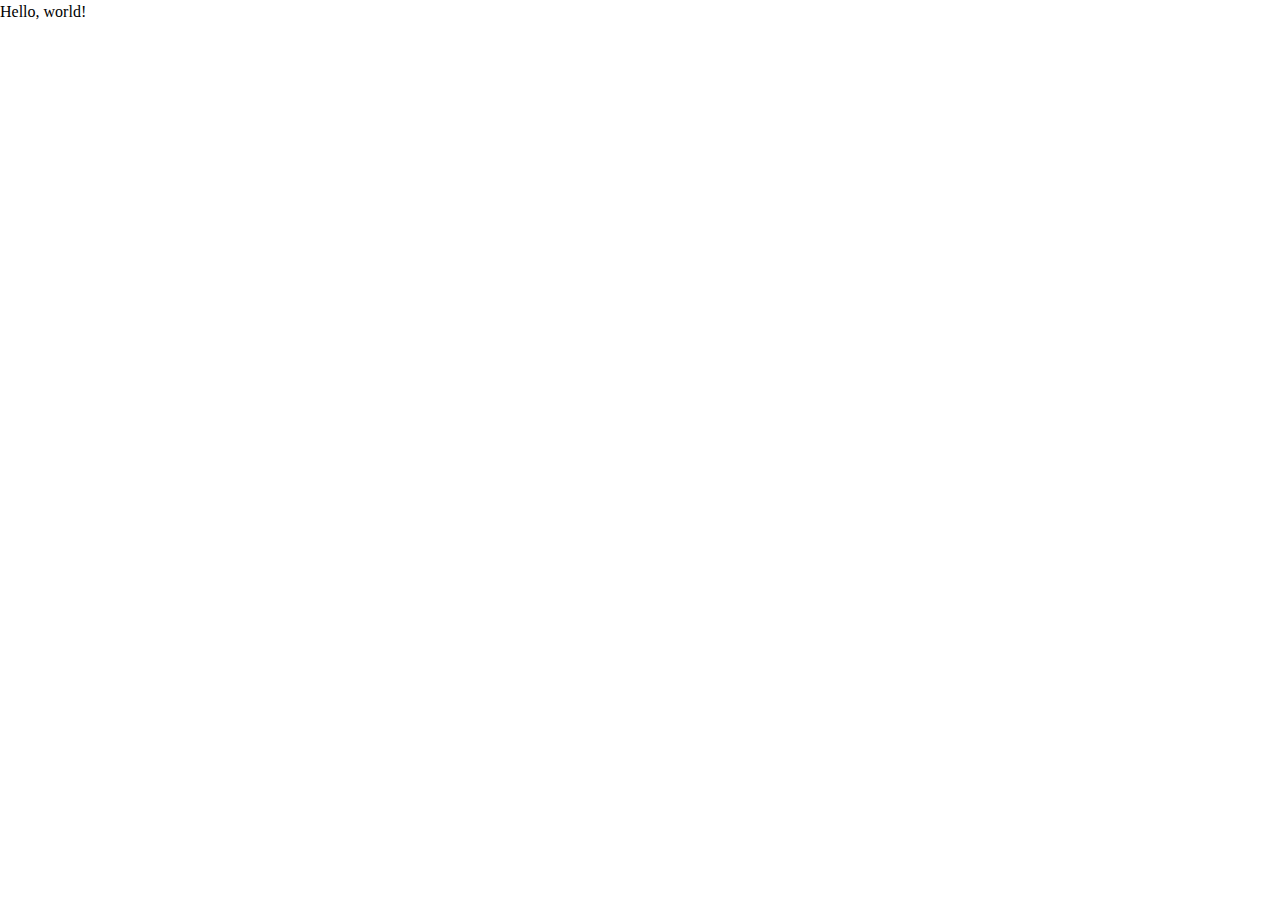
==== index.html @ 4d0a846f "deploy: 036e58370b62f7bfd0eead3faf3145918afe1eee" ====
<!DOCTYPE html>
<html lang="en">
  <head>
    <meta charset="UTF-8" />
    <meta http-equiv="X-UA-Compatible" content="IE=edge" />
    <meta name="viewport" content="width=device-width, initial-scale=1.0" />
    <link rel="stylesheet" href="./css/reset.css" />
    <link rel="stylesheet" href="./css/main.css" />
    <script src="./js/main.js" defer></script>
    <title>Document</title>
  </head>
  <body>
    Hello, world!
  </body>
</html>
---- css/main.css ----
/* Decent Defaults */

img,
video {
  width: 100%;
  height: auto;
}
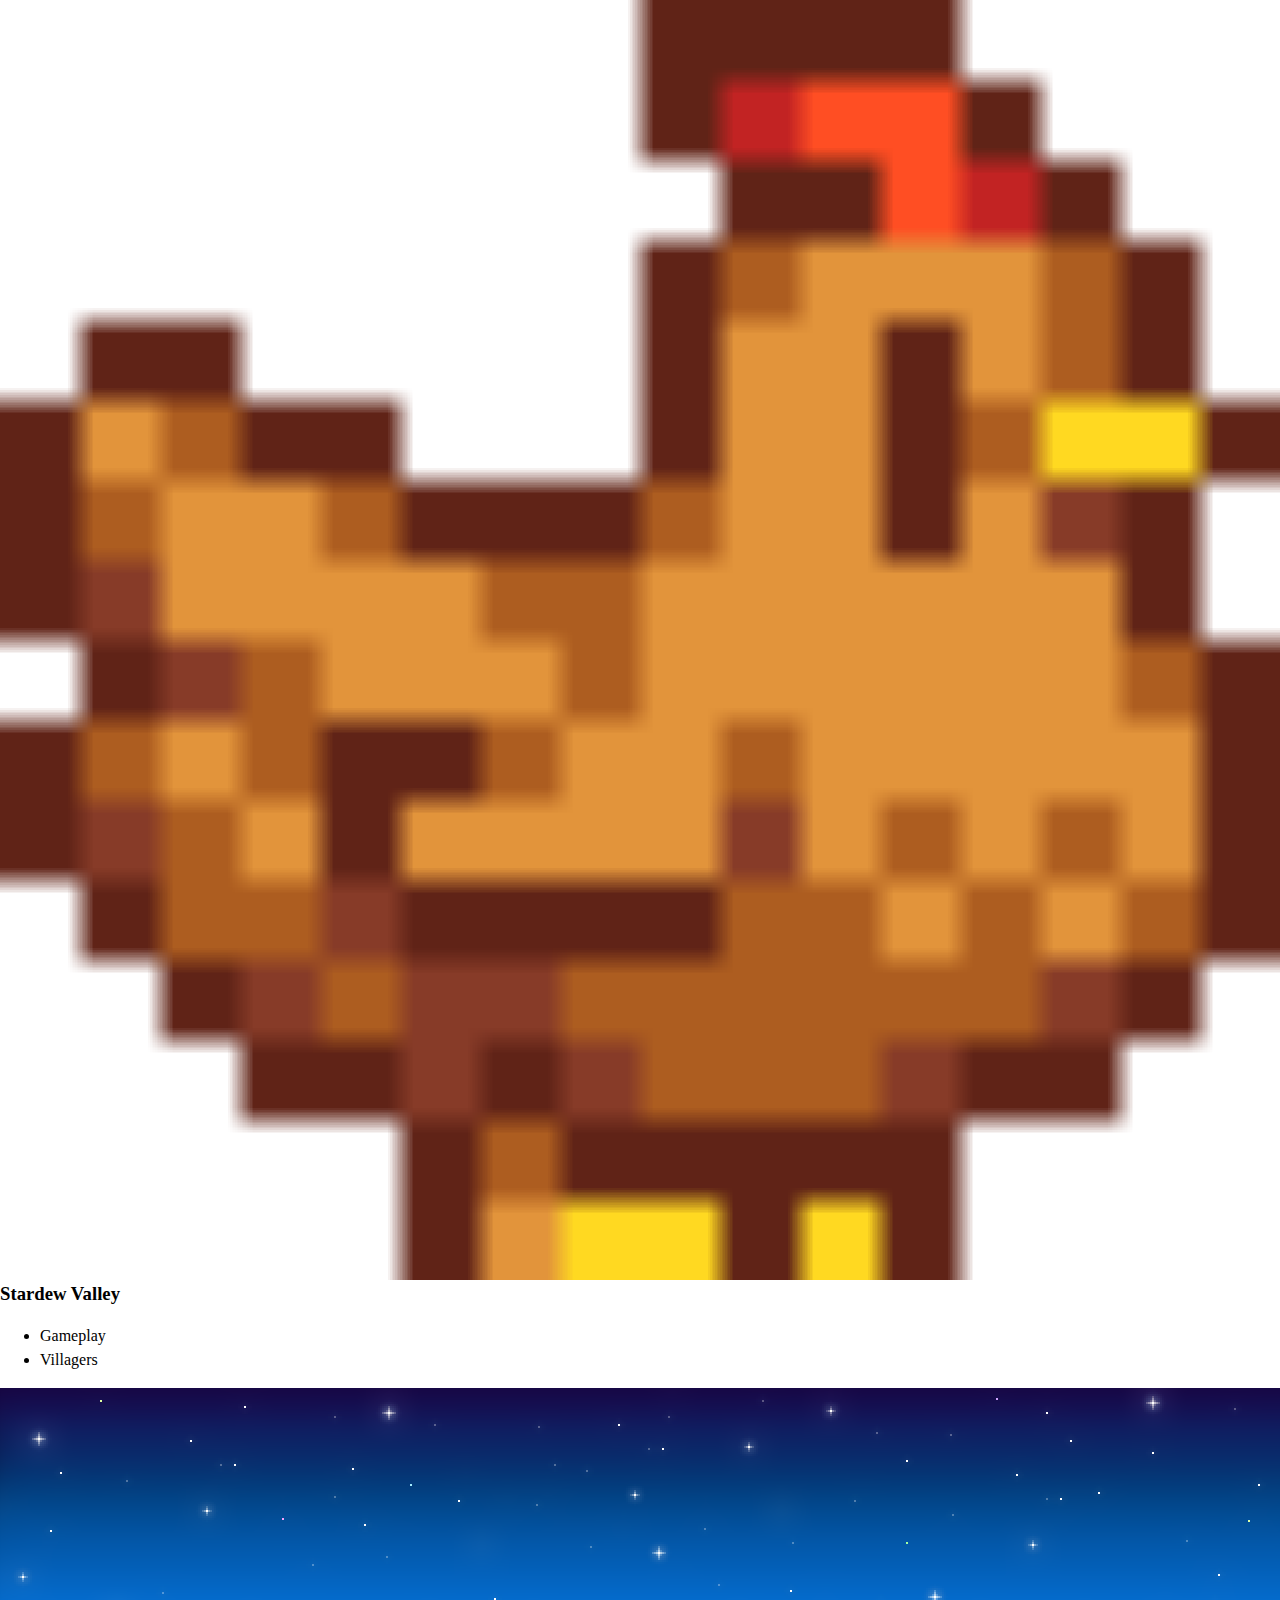
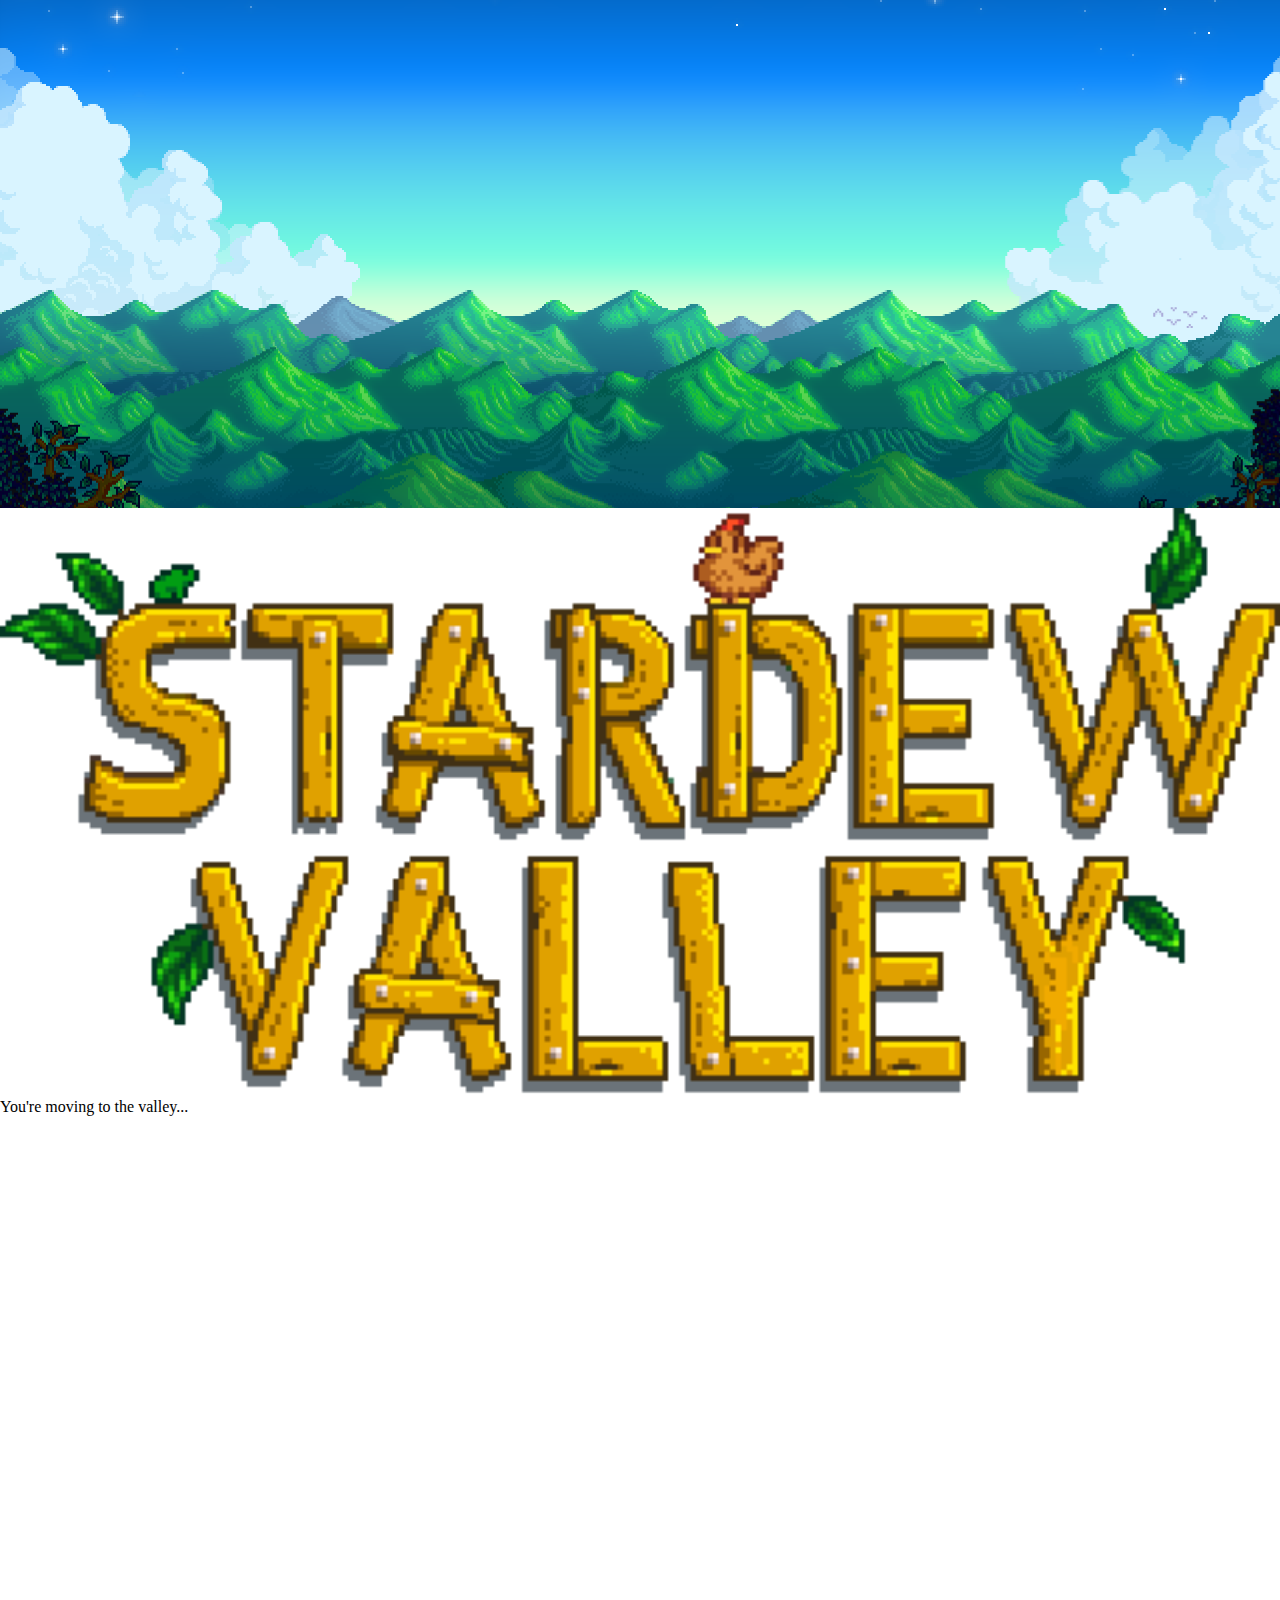
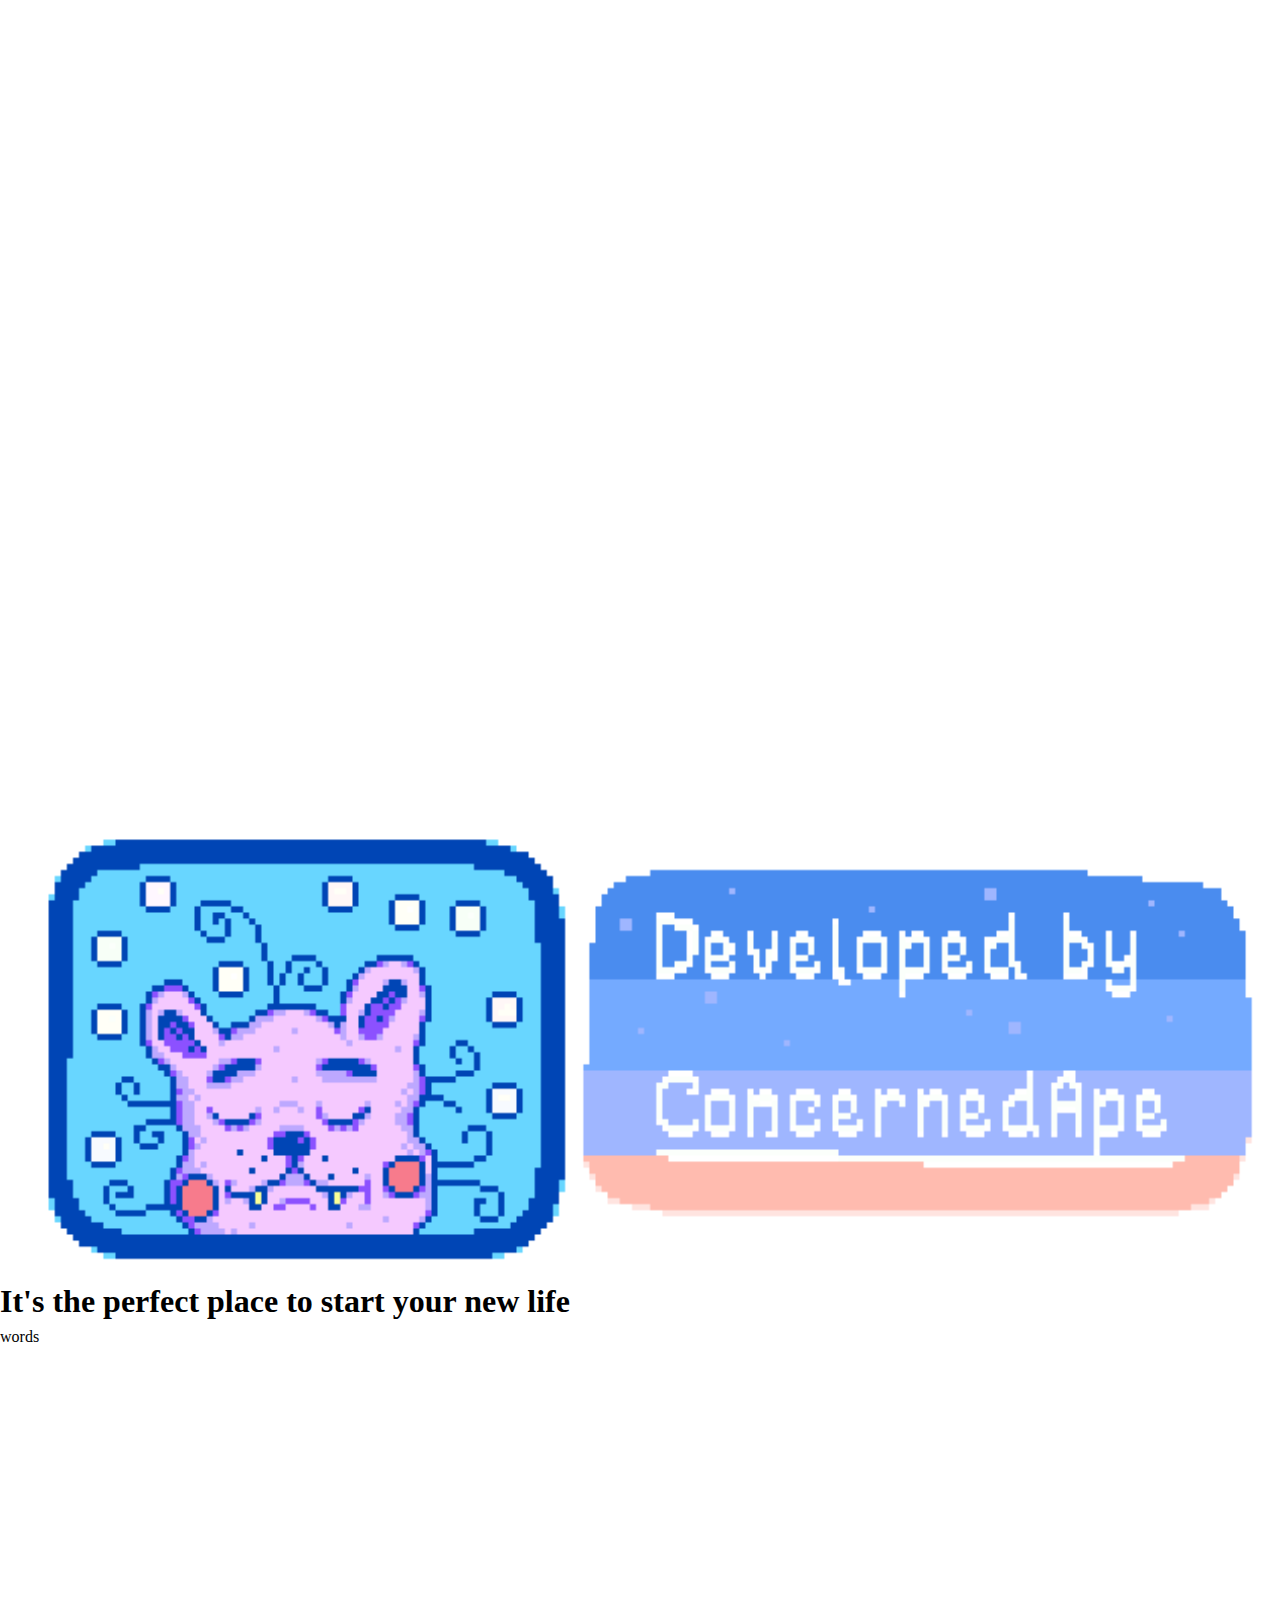
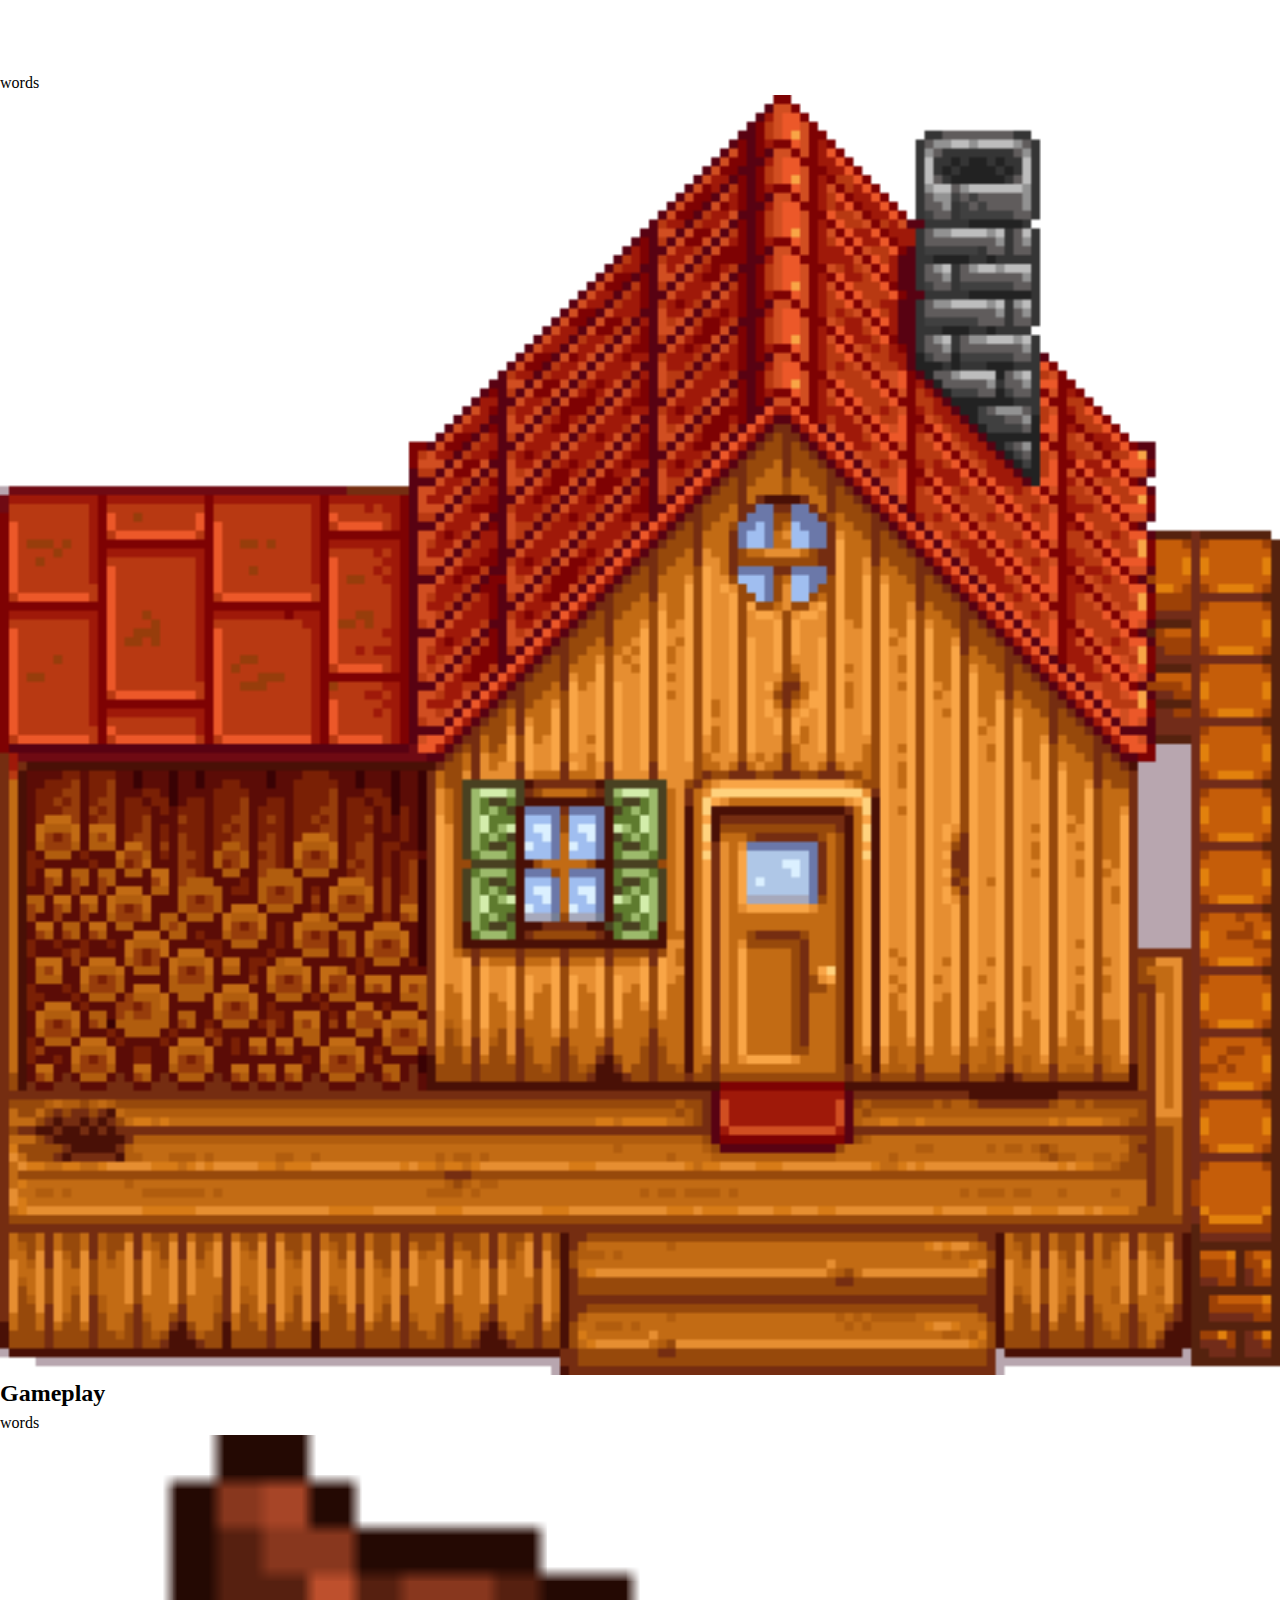
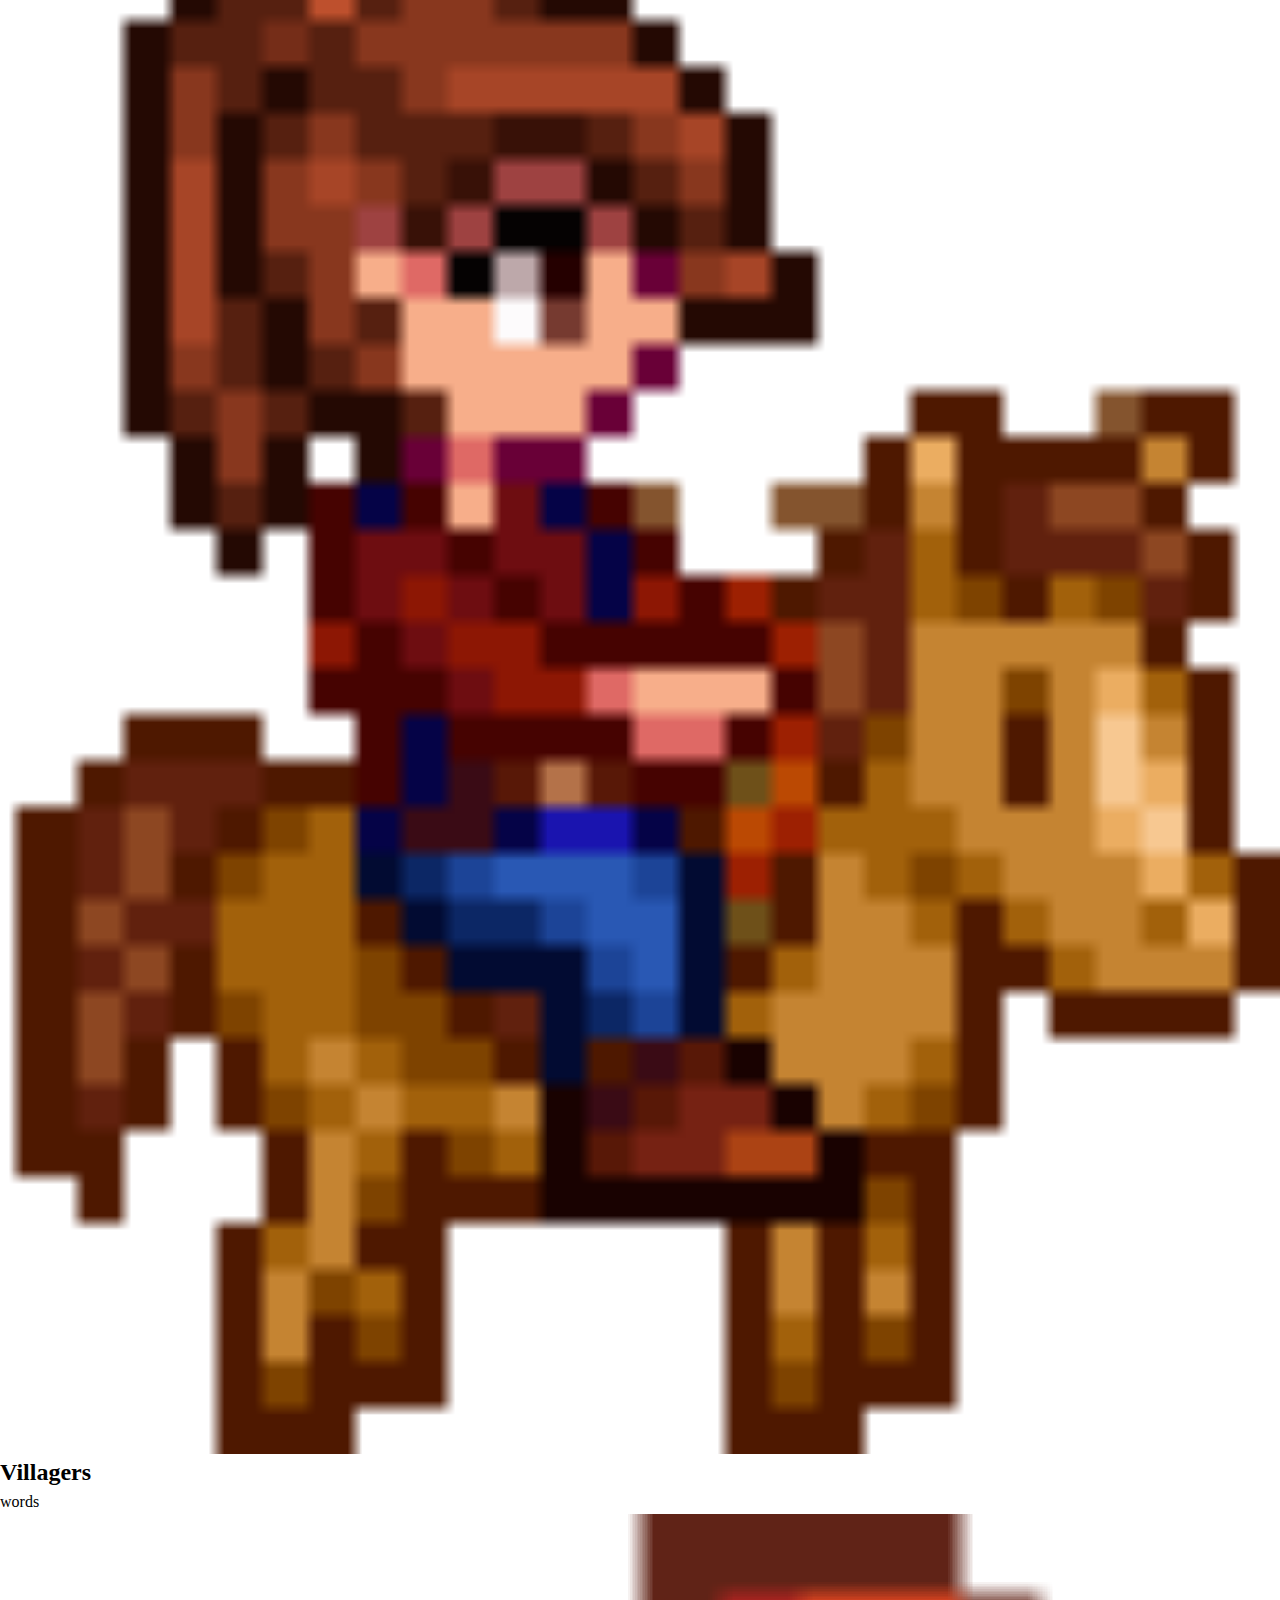
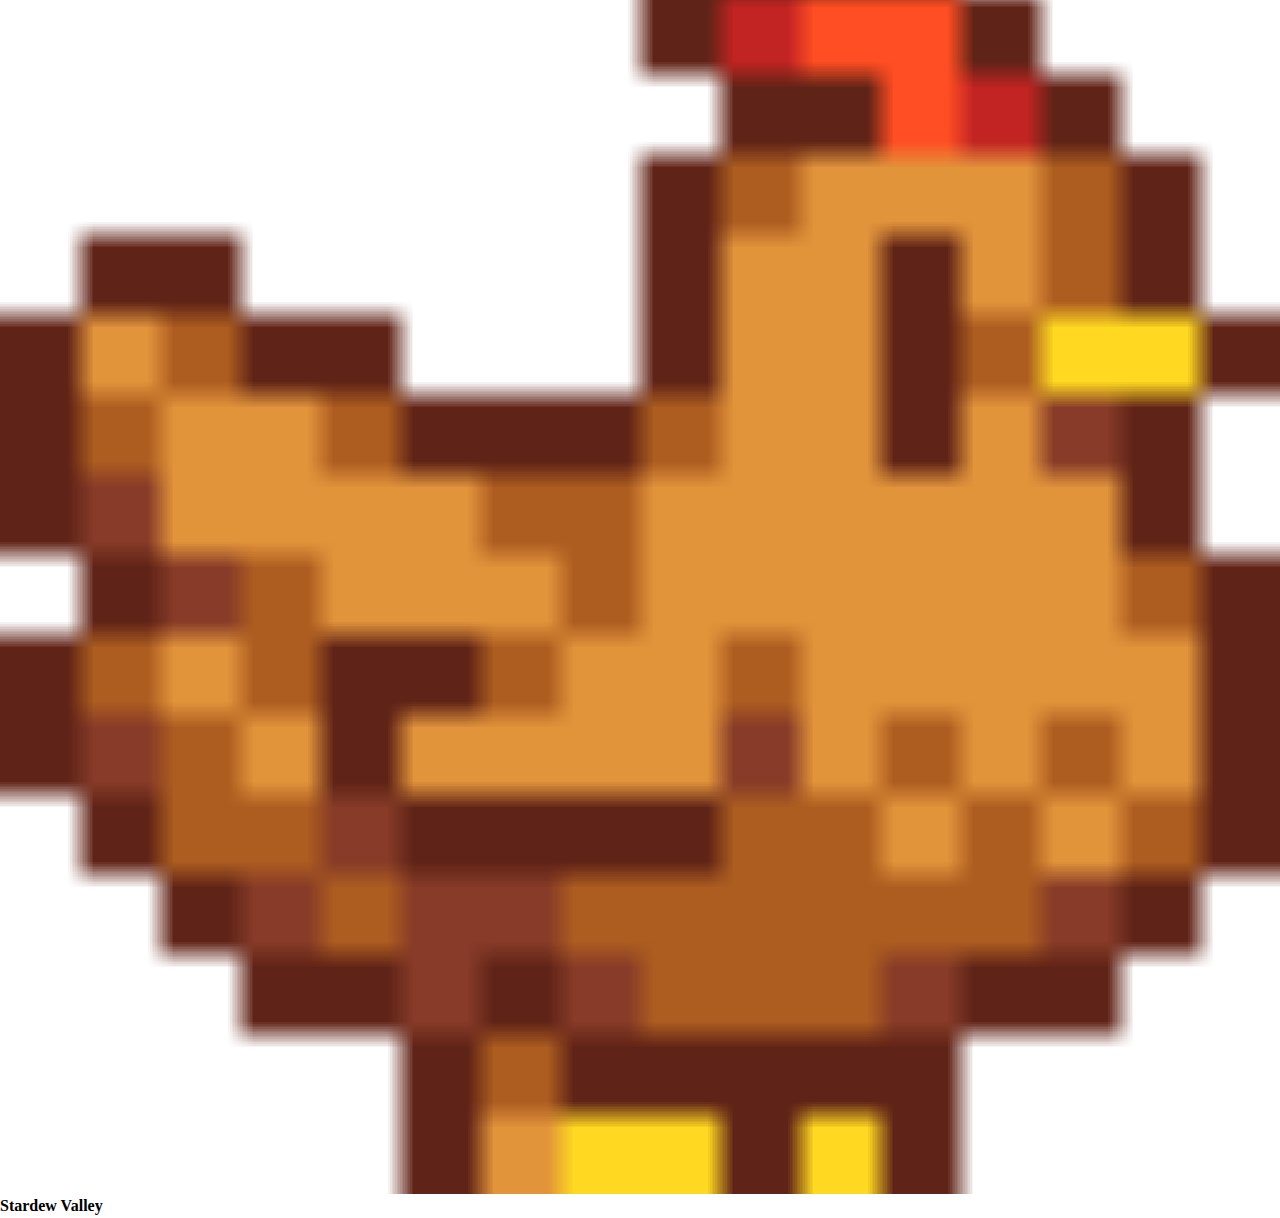
==== commit 8b7d7a16: "deploy: 1ab547defc4dd1c54f427485b23d828e835429f9" ====
--- a/index.html
+++ b/index.html
@@ -7,9 +7,68 @@
     <link rel="stylesheet" href="./css/reset.css" />
     <link rel="stylesheet" href="./css/main.css" />
     <script src="./js/main.js" defer></script>
-    <title>Document</title>
+    <title>Stardew Valley</title>
   </head>
   <body>
-    Hello, world!
+    <header>
+      <div class="logo-header">
+        <img src="../img/chicken.png" alt="Chicken icon" />
+        <h3>Stardew Valley</h3>
+      </div>
+      <ul>
+        <li>Gameplay</li>
+        <li>Villagers</li>
+      </ul>
+    </header>
+
+    <main class="main-bg-img">
+      <img src="../img/background.png" alt="Blue sky with green valley" />
+      <img src="../img/logo.png" alt="The Stardew Valley logo" />
+      <div class="arrow-words">
+        <p>You're moving to the valley...</p>
+        <img src="../img/double-arrow-down.svg" alt="Down arrow" />
+      </div>
+      <img
+        src="../img/concerned-ape.gif"
+        alt="The logo of ConcernedApe, Stardew Valley's Developer"
+      />
+    </main>
+
+    <article class="article-one">
+      <h1>It's the perfect place to start your new life</h1>
+      <p>words</p>
+      <iframe
+        width="560"
+        height="315"
+        src="https://www.youtube.com/embed/ot7uXNQskhs"
+        title="YouTube video player"
+        frameborder="0"
+        allow="accelerometer; autoplay; clipboard-write; encrypted-media; gyroscope; picture-in-picture"
+        allowfullscreen
+      ></iframe>
+      <p>words</p>
+    </article>
+    <article class="article-two">
+      <div class="card-one">
+        <img src="../img/house.png" alt="A house" />
+        <div class="gameplay">
+          <h2>Gameplay</h2>
+          <p>words</p>
+        </div>
+      </div>
+      <div class="card-two">
+        <img src="../img/player.png" alt="A person on a horse" />
+        <div class="villagers">
+          <h2>Villagers</h2>
+          <p>words</p>
+        </div>
+      </div>
+    </article>
+    <footer>
+      <div class="logo-footer">
+        <img src="../img/chicken.png" alt="Chicken icon" />
+        <h4>Stardew Valley</h4>
+      </div>
+    </footer>
   </body>
 </html>
--- a/css/main.css
+++ b/css/main.css
@@ -5,3 +5,12 @@
   width: 100%;
   height: auto;
 }
+
+/* Homepage */
+
+.header {
+  background-color: #003d0c;
+  height: 80px;
+  box-shadow: 0 0 0.25rem 0 rgba(0, 0, 0, 0.16);
+  width: 100vw;
+}
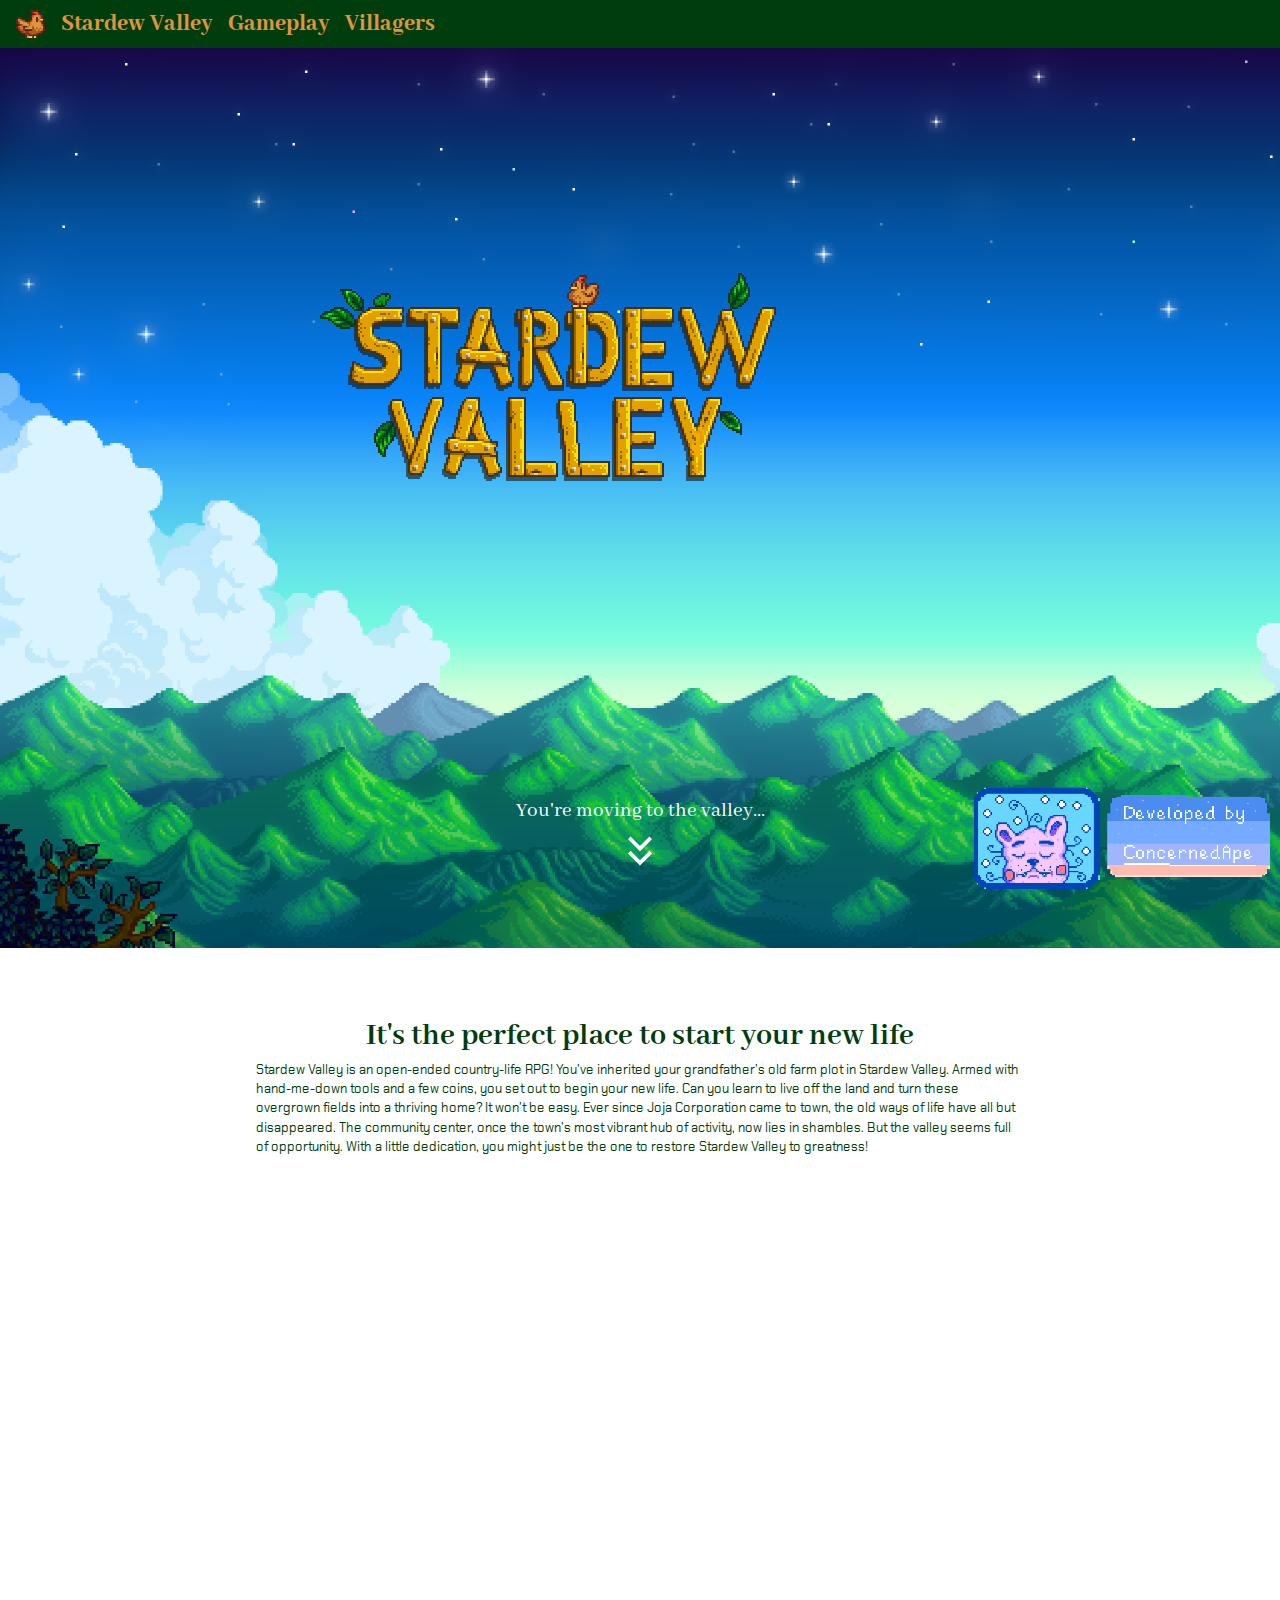
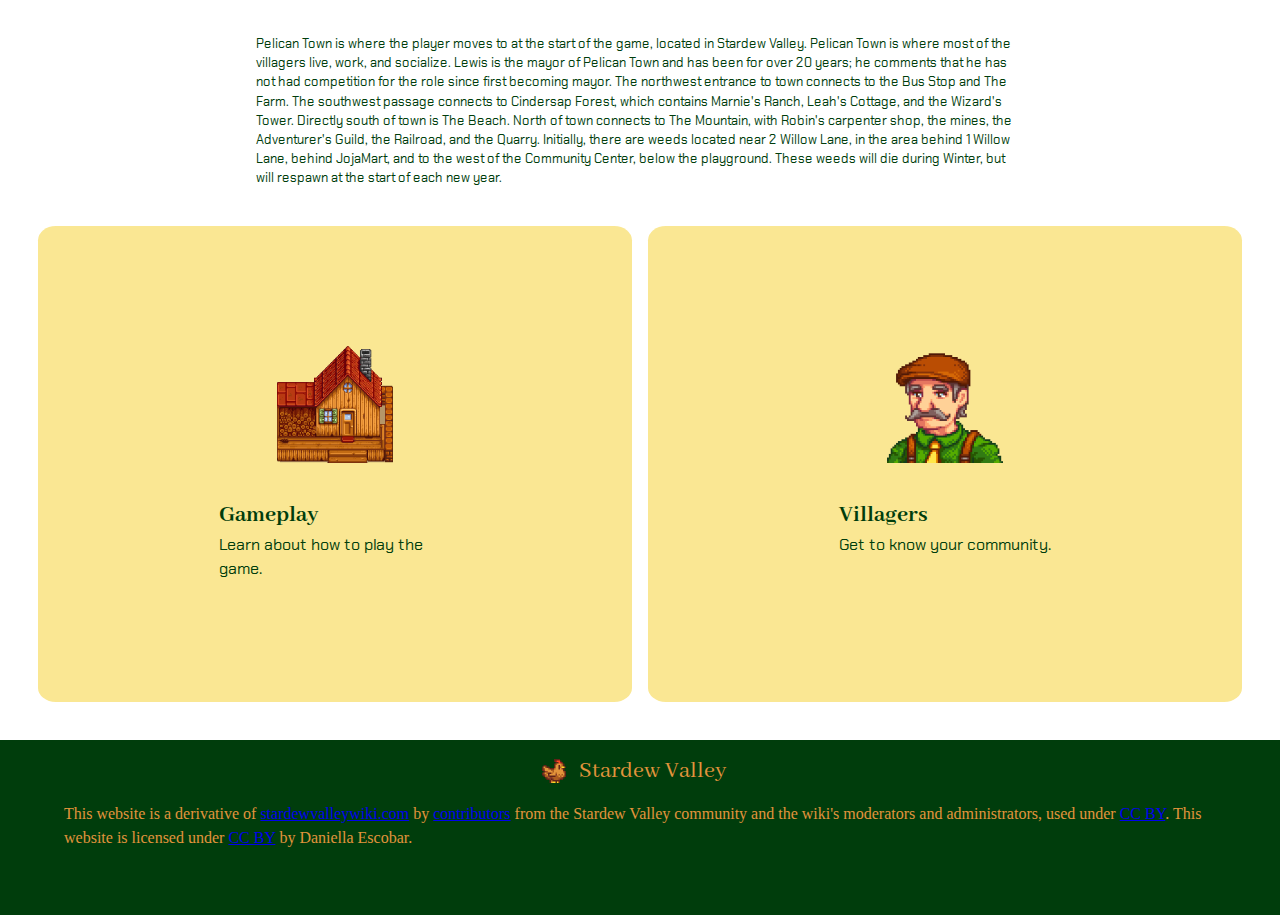
==== commit e2718482: "deploy: f85b0afaab281b82894fbb3a4d54d58fc3c92d0f" ====
--- a/index.html
+++ b/index.html
@@ -8,67 +8,117 @@
     <link rel="stylesheet" href="./css/main.css" />
     <script src="./js/main.js" defer></script>
     <title>Stardew Valley</title>
+    <link rel="preconnect" href="https://fonts.googleapis.com" />
+    <link rel="preconnect" href="https://fonts.gstatic.com" crossorigin />
+    <link
+      href="https://fonts.googleapis.com/css2?family=Abhaya+Libre:wght@400;800&family=Chakra+Petch:ital,wght@0,300;1,300&display=swap"
+      rel="stylesheet"
+    />
   </head>
   <body>
     <header>
-      <div class="logo-header">
-        <img src="../img/chicken.png" alt="Chicken icon" />
-        <h3>Stardew Valley</h3>
-      </div>
-      <ul>
-        <li>Gameplay</li>
-        <li>Villagers</li>
-      </ul>
+      <nav>
+          <ul class="nav">
+              <img src="./img/chicken.png">
+              <li><a href="index.html" class="logo-header">Stardew Valley</a></li>
+              <li><a href="gameplay.html">Gameplay</a></li>
+              <li><a href="villagers.html">Villagers</a></li>
+          </ul>
+        </nav>
     </header>
 
     <main class="main-bg-img">
-      <img src="../img/background.png" alt="Blue sky with green valley" />
-      <img src="../img/logo.png" alt="The Stardew Valley logo" />
+      <img
+        class="main-logo"
+        src="./img/logo.png"
+        class="logo-main"
+        alt="The Stardew Valley logo"
+      />
       <div class="arrow-words">
         <p>You're moving to the valley...</p>
-        <img src="../img/double-arrow-down.svg" alt="Down arrow" />
+        <img
+          class="arrows"
+          src="./img/double-arrow-down.svg"
+          alt="Down arrow"
+        />
       </div>
-      <img
-        src="../img/concerned-ape.gif"
-        alt="The logo of ConcernedApe, Stardew Valley's Developer"
-      />
+      <div class="concerned-ape">
+        <img
+          src="./img/concerned-ape.gif"
+          alt="The logo of ConcernedApe, Stardew Valley's Developer"
+        />
+      </div>
     </main>
 
     <article class="article-one">
       <h1>It's the perfect place to start your new life</h1>
-      <p>words</p>
+      <p class="p-one">
+        Stardew Valley is an open-ended country-life RPG! You’ve inherited your
+        grandfather’s old farm plot in Stardew Valley. Armed with hand-me-down
+        tools and a few coins, you set out to begin your new life. Can you learn
+        to live off the land and turn these overgrown fields into a thriving
+        home? It won’t be easy. Ever since Joja Corporation came to town, the
+        old ways of life have all but disappeared. The community center, once
+        the town’s most vibrant hub of activity, now lies in shambles. But the
+        valley seems full of opportunity. With a little dedication, you might
+        just be the one to restore Stardew Valley to greatness!
+      </p>
       <iframe
-        width="560"
-        height="315"
+        class="trailer"
         src="https://www.youtube.com/embed/ot7uXNQskhs"
         title="YouTube video player"
         frameborder="0"
         allow="accelerometer; autoplay; clipboard-write; encrypted-media; gyroscope; picture-in-picture"
         allowfullscreen
       ></iframe>
-      <p>words</p>
+      <p class="p-two">
+        Pelican Town is where the player moves to at the start of the game,
+        located in Stardew Valley. Pelican Town is where most of the villagers
+        live, work, and socialize. Lewis is the mayor of Pelican Town and has
+        been for over 20 years; he comments that he has not had competition for
+        the role since first becoming mayor. The northwest entrance to town
+        connects to the Bus Stop and The Farm. The southwest passage connects to
+        Cindersap Forest, which contains Marnie's Ranch, Leah's Cottage, and the
+        Wizard's Tower. Directly south of town is The Beach. North of town
+        connects to The Mountain, with Robin's carpenter shop, the mines, the
+        Adventurer's Guild, the Railroad, and the Quarry. Initially, there are
+        weeds located near 2 Willow Lane, in the area behind 1 Willow Lane,
+        behind JojaMart, and to the west of the Community Center, below the
+        playground. These weeds will die during Winter, but will respawn at the
+        start of each new year.
+      </p>
     </article>
     <article class="article-two">
       <div class="card-one">
-        <img src="../img/house.png" alt="A house" />
+        <img class="house" src="./img/house.png" alt="A house" />
         <div class="gameplay">
-          <h2>Gameplay</h2>
-          <p>words</p>
+          <a href="gameplay.html">
+            <h2>Gameplay</h2>
+            <p>Learn about how to play the game.</p>
+          </a>
         </div>
       </div>
       <div class="card-two">
-        <img src="../img/player.png" alt="A person on a horse" />
+        <img class="lewis" src="./img/lewis.png" alt="A person on a horse" />
         <div class="villagers">
-          <h2>Villagers</h2>
-          <p>words</p>
+          <a href="villagers.html">
+            <h2>Villagers</h2>
+            <p>Get to know your community.</p>
+          </a>
         </div>
       </div>
     </article>
     <footer>
       <div class="logo-footer">
-        <img src="../img/chicken.png" alt="Chicken icon" />
+        <img src="./img/chicken.png" alt="Chicken icon" />
         <h4>Stardew Valley</h4>
       </div>
+      <p>
+        This website is a derivative of <a href="https://stardewvalleywiki.com/Stardew_Valley_Wiki">stardewvalleywiki.com</a> by <a href=https://stardewvalleywiki.com/Special:ActiveUsers>contributors</a>
+        from the Stardew Valley community and the wiki's moderators and
+        administrators, used under <a href="https://creativecommons.org/licenses/by/2.0/"">CC BY</a>. This website is licensed under <a href="https://creativecommons.org/licenses/by/2.0/">CC BY</a>
+        by Daniella Escobar.
+      </p>
     </footer>
   </body>
 </html>
--- a/css/main.css
+++ b/css/main.css
@@ -1,3 +1,5 @@
+font-family: "Abhaya Libre", serif;
+font-family: "Chakra Petch", sans-serif;
 /* Decent Defaults */
 
 img,
@@ -8,9 +10,727 @@
 
 /* Homepage */
 
-.header {
+header {
   background-color: #003d0c;
-  height: 80px;
   box-shadow: 0 0 0.25rem 0 rgba(0, 0, 0, 0.16);
-  width: 100vw;
-}
+  display: flex;
+  align-items: center;
+  height: 48px;
+}
+
+.main-bg-img {
+  background-image: url(../img/background.png);
+  background-size: cover;
+  background-repeat: no-repeat;
+  min-height: 100vh;
+  display: grid;
+  grid-template-columns: 1fr 2fr 1fr;
+  grid-template-rows: 1fr 2fr 1fr;
+  grid-template-areas:
+    ". . ."
+    ". main-logo ."
+    ". arrow-words concerned-ape";
+}
+
+.nav {
+  list-style: none;
+  display: flex;
+  align-items: flex-end;
+  justify-content: flex-end;
+  align-items: center;
+}
+
+.nav a {
+  text-decoration: none;
+  color: hsl(32, 74%, 56%);
+  font-family: "Abhaya Libre", serif;
+  font-weight: 800;
+  font-size: 1.5rem;
+}
+
+.nav li {
+  margin-left: 1rem;
+}
+
+header img {
+  max-height: 1.8rem;
+  margin-left: 1rem;
+  display: flex;
+  align-items: center;
+  justify-content: center;
+}
+
+.nav a:hover {
+  color: #e8bc8a;
+}
+
+.logo-header {
+  align-self: flex-start;
+}
+.main-logo {
+  grid-area: main-logo;
+}
+
+.concerned-ape {
+  grid-area: concerned-ape;
+  display: flex;
+  justify-content: flex-end;
+  align-items: center;
+}
+
+.arrow-words {
+  grid-area: arrow-words;
+  display: flex;
+  justify-content: center;
+  align-items: center;
+  color: white;
+  flex-direction: column;
+  font-family: "Abhaya Libre", serif;
+  font-size: 1.3rem;
+}
+
+.article-one {
+  display: flex;
+  flex-direction: column;
+  align-items: center;
+  margin: 5%;
+}
+
+.article-one h1 {
+  display: flex;
+  align-items: center;
+  color: #003d0c;
+  font-size: 2rem;
+  text-align: center;
+  font-family: "Abhaya Libre", serif;
+}
+
+.article-one p {
+  font-family: "Chakra Petch", sans-serif;
+  color: #003d0c;
+  font-size: 0.8rem;
+}
+
+.p-one {
+  margin-bottom: 5%;
+}
+
+.p-two {
+  margin-top: 5%;
+}
+iframe.trailer {
+  width: 100%;
+  aspect-ratio: 16 / 9;
+}
+
+.article-one .one {
+  padding-bottom: 5%;
+}
+
+.article-one .two {
+  padding-top: 5%;
+}
+
+.article-two {
+  display: flex;
+  flex-direction: column;
+  align-items: center;
+  margin: 5%;
+  gap: 1rem;
+}
+
+.card-one {
+  display: flex;
+  flex-direction: column;
+  background-color: #fae793;
+  align-items: center;
+  padding: 20% 15% 20% 15%;
+  border-radius: 3%;
+  width: 100%;
+  text-decoration: none;
+}
+
+.card-one:hover {
+  background-color: #f5ce21;
+}
+
+.house {
+  width: 50%;
+}
+
+.gameplay {
+  padding-top: 15%;
+}
+
+.gameplay a {
+  text-decoration: none;
+}
+
+.gameplay h2 {
+  color: #003d0c;
+  font-family: "Abhaya Libre", serif;
+}
+
+.gameplay p {
+  color: #003d0c;
+  font-family: "Chakra Petch", sans-serif;
+}
+.card-two {
+  display: flex;
+  flex-direction: column;
+  background-color: #fae793;
+  align-items: center;
+  padding: 20% 15% 20% 15%;
+  border-radius: 3%;
+  width: 100%;
+  text-decoration: none;
+}
+
+.card-two:hover {
+  background-color: #f5ce21;
+}
+.lewis {
+  width: 50%;
+}
+
+.villagers {
+  padding-top: 15%;
+}
+
+.villagers a {
+  text-decoration: none;
+}
+
+.villagers h2 {
+  color: #003d0c;
+  font-family: "Abhaya Libre", serif;
+}
+
+.villagers p {
+  color: #003d0c;
+  font-family: "Chakra Petch", sans-serif;
+}
+
+footer {
+  background-color: #003d0c;
+  padding-bottom: 1px;
+}
+
+.logo-footer {
+  display: flex;
+  flex-direction: row;
+  align-items: center;
+  justify-content: center;
+}
+
+.logo-footer img {
+  max-width: 1.5rem;
+}
+
+.logo-footer h4 {
+  color: hsl(32, 74%, 56%);
+  font-family: "Abhaya Libre", serif;
+  font-weight: 400;
+  font-size: 1.5rem;
+  padding: 1%;
+}
+
+footer p {
+  color: hsl(32, 74%, 56%);
+  text-align: left;
+  margin: 0 5% 5% 5%;
+}
+
+footer a:hover: {
+  color: #f5ce21;
+}
+
+footer a:visited {
+  color: lightpink;
+}
+/* Villagers */
+
+.main-bg-villagers {
+  display: flex;
+  flex-direction: column;
+  background-color: #dbeefd;
+}
+
+.headline-right-villagers {
+  display: flex;
+  flex-direction: column;
+  margin: 5% 5% 5% 40%;
+}
+
+.headline-right-villagers h1 {
+  text-align: right;
+  color: #003d0c;
+  font-family: "Abhaya Libre", serif;
+  font-size: 2.5rem;
+}
+
+.headline-right-villagers h2 {
+  text-align: right;
+  color: #003d0c;
+  font-family: "Abhaya Libre", serif;
+  font-size: 1.1rem;
+}
+
+.article-left-villagers {
+  display: flex;
+  flex-direction: column;
+  margin: 5% 40% 5% 5%;
+}
+
+.article-left-villagers p {
+  font-family: "Chakra Petch", sans-serif;
+  color: #003d0c;
+}
+
+.photo-caption {
+  font-style: italic;
+  font-size: 0.8rem;
+  padding-bottom: 5%;
+}
+
+.photo-caption img {
+  width: 100%;
+}
+
+.map {
+  padding-top: 5%;
+}
+
+.row-one {
+  display: flex;
+  flex-direction: row;
+  margin: 5% 5% 0 5%;
+  justify-content: center;
+}
+
+.abigail .alex .elliot {
+  display: flex;
+  flex-direction: column;
+  align-items: center;
+}
+
+.row-one a {
+  text-decoration: none;
+  display: flex;
+  justify-content: center;
+  color: #003d0c;
+  font-size: 1.2rem;
+  font-family: "Chakra Petch", sans-serif;
+}
+
+.row-one a:hover {
+  text-decoration: none;
+  display: flex;
+  justify-content: center;
+  color: #003d0c;
+  font-size: 1.2rem;
+  color: #44a457;
+  font-family: "Chakra Petch", sans-serif;
+}
+
+.row-two {
+  display: flex;
+  flex-direction: row;
+  margin: 5% 5% 0 5%;
+  justify-content: center;
+}
+
+.emily .haley .harvey {
+  display: flex;
+  flex-direction: column;
+  align-items: center;
+}
+
+.row-two a {
+  text-decoration: none;
+  display: flex;
+  justify-content: center;
+  color: #003d0c;
+  font-size: 1.2rem;
+  font-family: "Chakra Petch", sans-serif;
+}
+
+.row-two a:hover {
+  text-decoration: none;
+  display: flex;
+  justify-content: center;
+  color: #003d0c;
+  font-size: 1.2rem;
+  color: #44a457;
+  font-family: "Chakra Petch", sans-serif;
+}
+
+.row-three {
+  display: flex;
+  flex-direction: row;
+  margin: 5% 5% 0 5%;
+  justify-content: center;
+}
+
+.leah .maru .sebastian {
+  display: flex;
+  flex-direction: column;
+  align-items: center;
+}
+
+.row-three a {
+  text-decoration: none;
+  display: flex;
+  justify-content: center;
+  color: #003d0c;
+  font-size: 1.2rem;
+  font-family: "Chakra Petch", sans-serif;
+}
+
+.row-three a:hover {
+  text-decoration: none;
+  display: flex;
+  justify-content: center;
+  color: #003d0c;
+  font-size: 1.2rem;
+  color: #44a457;
+  font-family: "Chakra Petch", sans-serif;
+}
+
+.row-four {
+  display: flex;
+  flex-direction: row;
+  margin: 5%;
+  justify-content: center;
+}
+
+.same .penny .shane {
+  display: flex;
+  flex-direction: column;
+  align-items: center;
+}
+
+.row-four a {
+  text-decoration: none;
+  display: flex;
+  justify-content: center;
+  color: #003d0c;
+  font-size: 1.2rem;
+  font-family: "Chakra Petch", sans-serif;
+}
+
+.row-four a:hover {
+  text-decoration: none;
+  display: flex;
+  justify-content: center;
+  color: #003d0c;
+  font-size: 1.2rem;
+  color: #44a457;
+  font-family: "Chakra Petch", sans-serif;
+}
+
+.article-one-villagers h1 {
+  text-align: center;
+  color: #003d0c;
+  font-family: "Abhaya Libre", serif;
+  font-size: 2rem;
+  margin-top: 5%;
+}
+
+.article-two-villagers {
+  background-color: #fae793;
+  padding: 5% 0 5% 0;
+}
+.headline-left-villagers {
+  display: flex;
+  flex-direction: column;
+  margin: 5% 40% 5% 5%;
+}
+
+.headline-left-villagers h1 {
+  text-align: left;
+  color: #003d0c;
+  font-family: "Abhaya Libre", serif;
+  font-size: 2.5rem;
+}
+
+.headline-left-villagers h2 {
+  text-align: left;
+  color: #003d0c;
+  font-family: "Abhaya Libre", serif;
+  font-size: 1.1rem;
+}
+
+.article-right-villagers {
+  display: flex;
+  flex-direction: column;
+  margin: 5% 5% 5% 40%;
+}
+
+.article-right-villagers p {
+  font-family: "Chakra Petch", sans-serif;
+  color: #003d0c;
+}
+
+/* Gameplay */
+.article-one-gameplay {
+  background-color: #dbeefd;
+}
+
+.headline-left-gameplay {
+  display: flex;
+  flex-direction: column;
+  margin: 0 40% 5% 5%;
+  padding-top: 5%;
+}
+
+.headline-left-gameplay h1 {
+  display: flex;
+  color: #003d0c;
+  font-family: "Abhaya Libre", serif;
+  font-size: 2.5rem;
+}
+
+.headline-left-gameplay h2 {
+  text-align: left;
+  color: #003d0c;
+  font-family: "Abhaya Libre", serif;
+  font-size: 1.1rem;
+}
+
+.article-right-gameplay {
+  display: flex;
+  flex-direction: column;
+  margin: 5% 5% 5% 40%;
+  color: #003d0c;
+  font-family: "Chakra Petch", sans-serif;
+}
+
+.article-left-gameplay p {
+  font-family: "Chakra Petch", sans-serif;
+}
+.article-two-gameplay {
+  display: flex;
+  flex-direction: column;
+  align-items: center;
+  margin: 5%;
+  padding: 0 0 5% 0;
+}
+
+.article-two-gameplay h1 {
+  display: flex;
+  align-items: center;
+  color: #003d0c;
+  font-size: 2rem;
+  text-align: center;
+  font-family: "Abhaya Libre", serif;
+}
+
+.article-two-gameplay p {
+  font-family: "Chakra Petch", sans-serif;
+  color: #003d0c;
+  font-size: 0.8rem;
+  margin-bottom: 5%;
+}
+
+.article-one-gameplay h1 {
+  text-align: center;
+  color: #003d0c;
+  font-family: "Abhaya Libre", serif;
+  font-size: 2.5rem;
+  margin-top: 5%;
+}
+
+.article-three-gameplay {
+  background-color: #fae793;
+}
+
+.faq {
+  color: #003d0c;
+  font-family: "Abhaya Libre", serif;
+  text-decoration: none;
+}
+
+hr {
+  height: 1px;
+  border: none;
+  width: 100%;
+  background: #c6c6c6;
+}
+
+.headline-right-gameplay {
+  display: flex;
+  flex-direction: column;
+  margin: 5% 5% 5% 40%;
+  padding-top: 5%;
+}
+
+.headline-right-gameplay h1 {
+  text-align: right;
+  color: #003d0c;
+  font-family: "Abhaya Libre", serif;
+  font-size: 2rem;
+}
+
+.headline-right-gameplay h2 {
+  text-align: right;
+  color: #003d0c;
+  font-family: "Abhaya Libre", serif;
+  font-size: 1.1rem;
+}
+
+.article-left-gameplay {
+  display: flex;
+  flex-direction: column;
+  margin: 5% 40% 0 5%;
+  padding-top: 5%;
+  padding-bottom: 5%;
+}
+
+.article-left-gameplay p {
+  color: #003d0c;
+  font-family: "Chakra Petch", sans-serif;
+}
+
+/* Media Query */
+@media only screen and (min-width: 700px) {
+  .article-two {
+    margin: 3%;
+    flex-direction: row;
+    align-items: stretch;
+  }
+
+  /* Home Media Query */
+
+  .card-one {
+    display: flex;
+    flex-direction: column;
+    background-color: #fae793;
+    align-items: center;
+    padding: 10% 15% 10% 15%;
+    border-radius: 3%;
+    width: 100%;
+    text-decoration: none;
+  }
+
+  .card-two {
+    display: flex;
+    flex-direction: column;
+    background-color: #fae793;
+    align-items: center;
+    padding: 10% 15% 10% 15%;
+    border-radius: 3%;
+    width: 100%;
+    text-decoration: none;
+  }
+
+  .article-one {
+    margin: 5% 20% 0 20%;
+  }
+
+  .p-one {
+    margin-bottom: 3%;
+  }
+
+  .p-two {
+    margin-top: 3%;
+  }
+
+  .article-one .one {
+    padding-bottom: 3%;
+  }
+
+  .article-one .two {
+    padding-top: 3%;
+  }
+
+  /* Villagers Media Query */
+
+  .photo-caption {
+    padding-bottom: 3%;
+  }
+
+  .map {
+    padding-top: 3%;
+  }
+
+  .article-one-villagers h1 {
+    margin-top: 3%;
+  }
+
+  .headline-right-villagers {
+    display: flex;
+    flex-direction: column;
+    margin: 5% 10% 5% 40%;
+  }
+
+  .article-left-villagers {
+    display: flex;
+    flex-direction: column;
+    margin: 5% 40% 5% 10%;
+  }
+
+  .headline-left-villagers {
+    display: flex;
+    flex-direction: column;
+    margin: 5% 40% 5% 10%;
+  }
+
+  .article-right-villagers {
+    display: flex;
+    flex-direction: column;
+    margin: 5% 10% 5% 40%;
+  }
+  /* Gameplay Media Query */
+
+  .headline-left-gameplay {
+    padding-top: 3%;
+    margin: 0 40% 5% 10%;
+  }
+
+  .article-right-gameplay {
+    margin: 5% 10% 5% 40%;
+  }
+
+  .article-two-gameplay {
+    margin: 5% 20% 0 20%;
+  }
+
+  .article-two-gameplay p {
+    margin-bottom: 3%;
+  }
+
+  .article-one-gameplay h1 {
+    margin-top: 3%;
+  }
+
+  .headline-right-gameplay {
+    padding-top: 3%;
+  }
+
+  .article-left-gameplay {
+    padding-bottom: 3%;
+  }
+
+  .article-left-gameplay {
+    margin: 5% 40% 0 10%;
+  }
+
+  .headline-right-gameplay {
+    margin: 5% 10% 5% 40%;
+  }
+
+  /* Villagers main */
+  .main-bg {
+    display: grid;
+    min-height: 100vh;
+    grid-template-columns: 1fr 1fr;
+    grid-template-rows: 1fr;
+    grid-template-areas: "article-left headline-right";
+  }
+
+  .article-left {
+    display: flex;
+    flex-direction: column;
+  }
+}
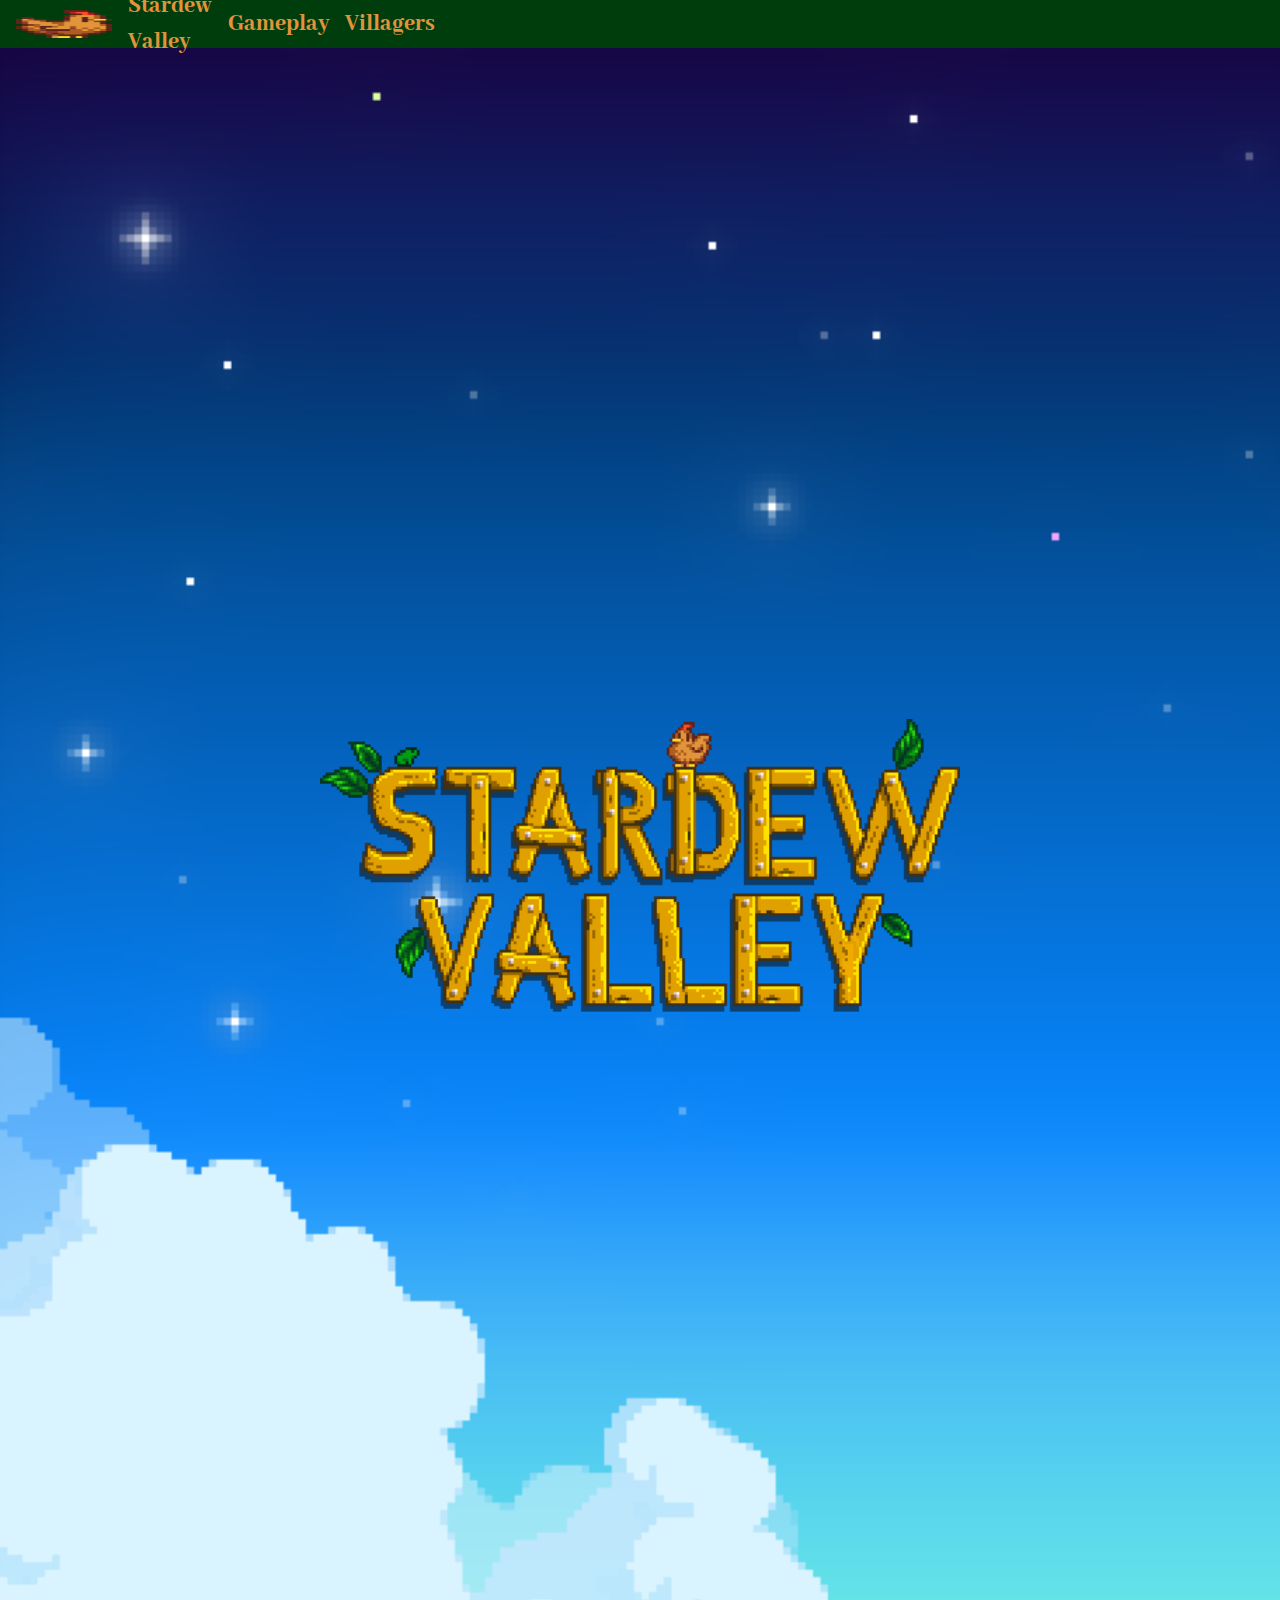
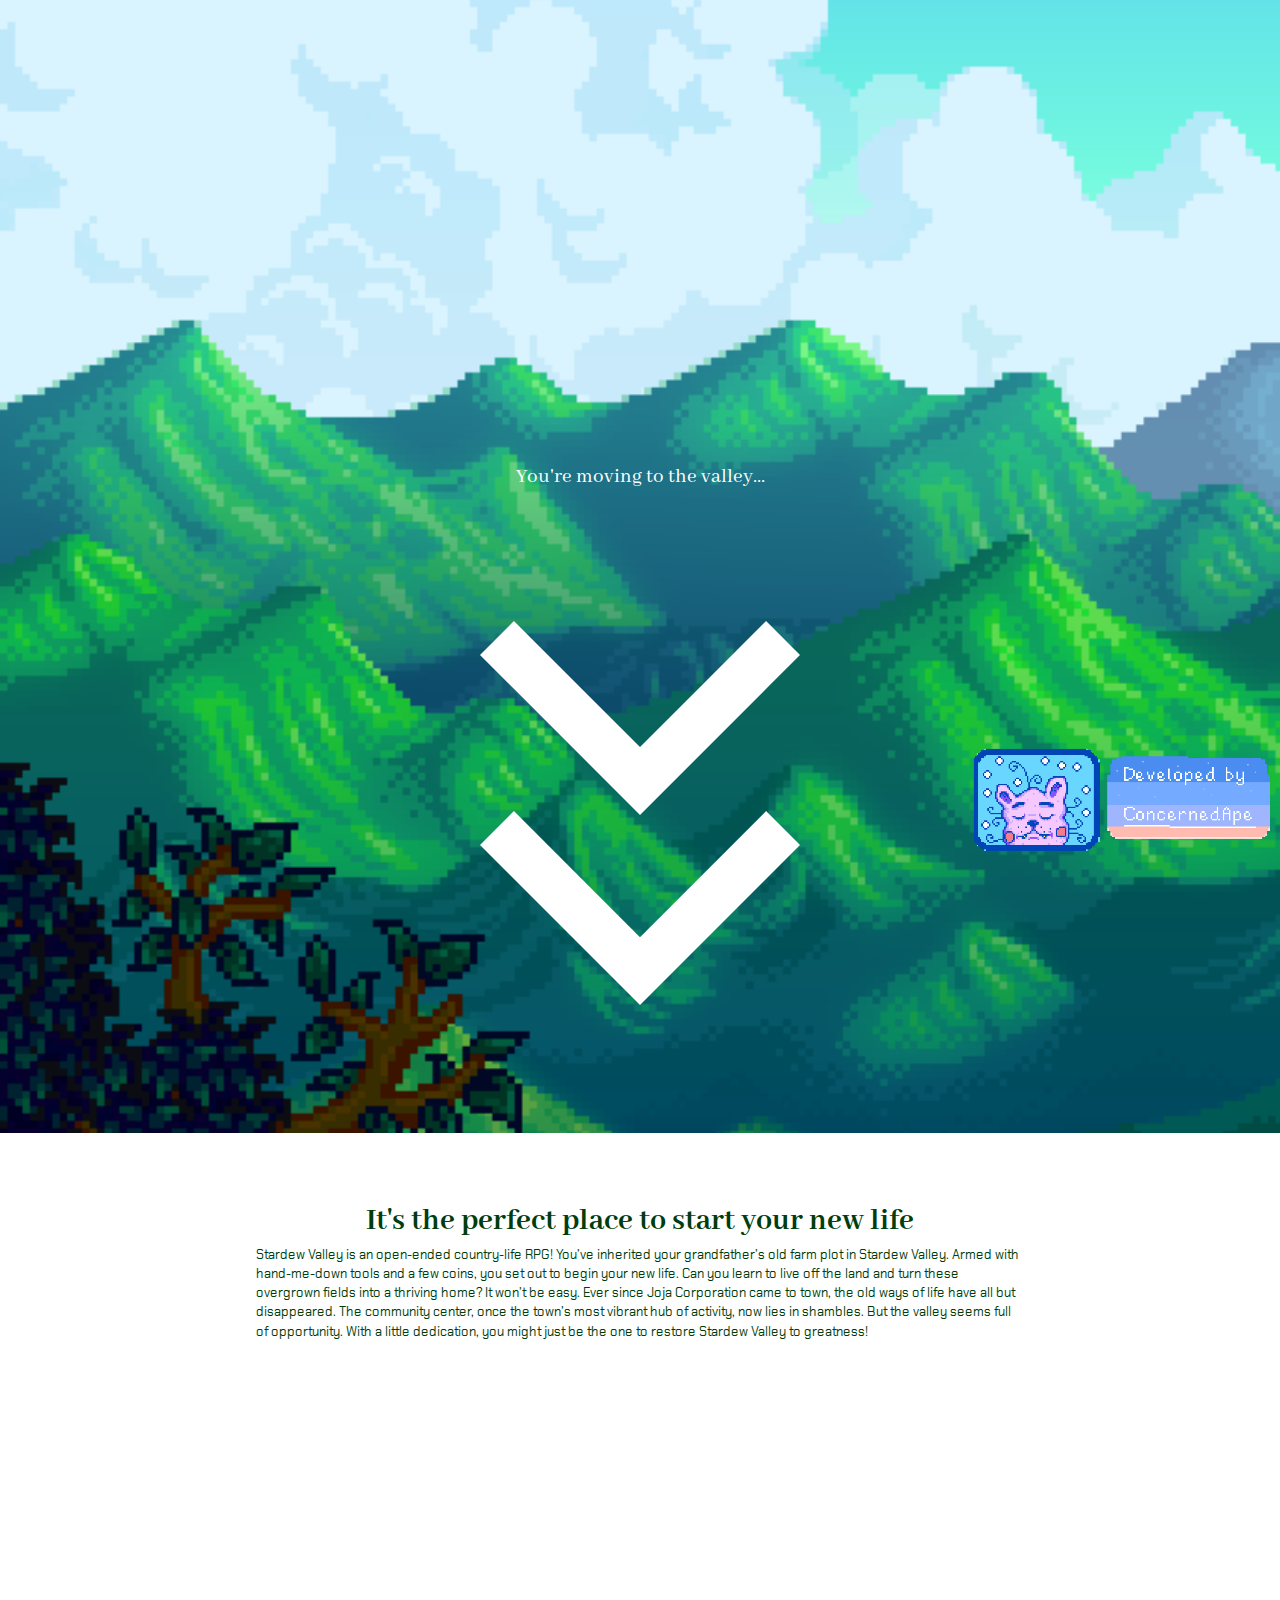
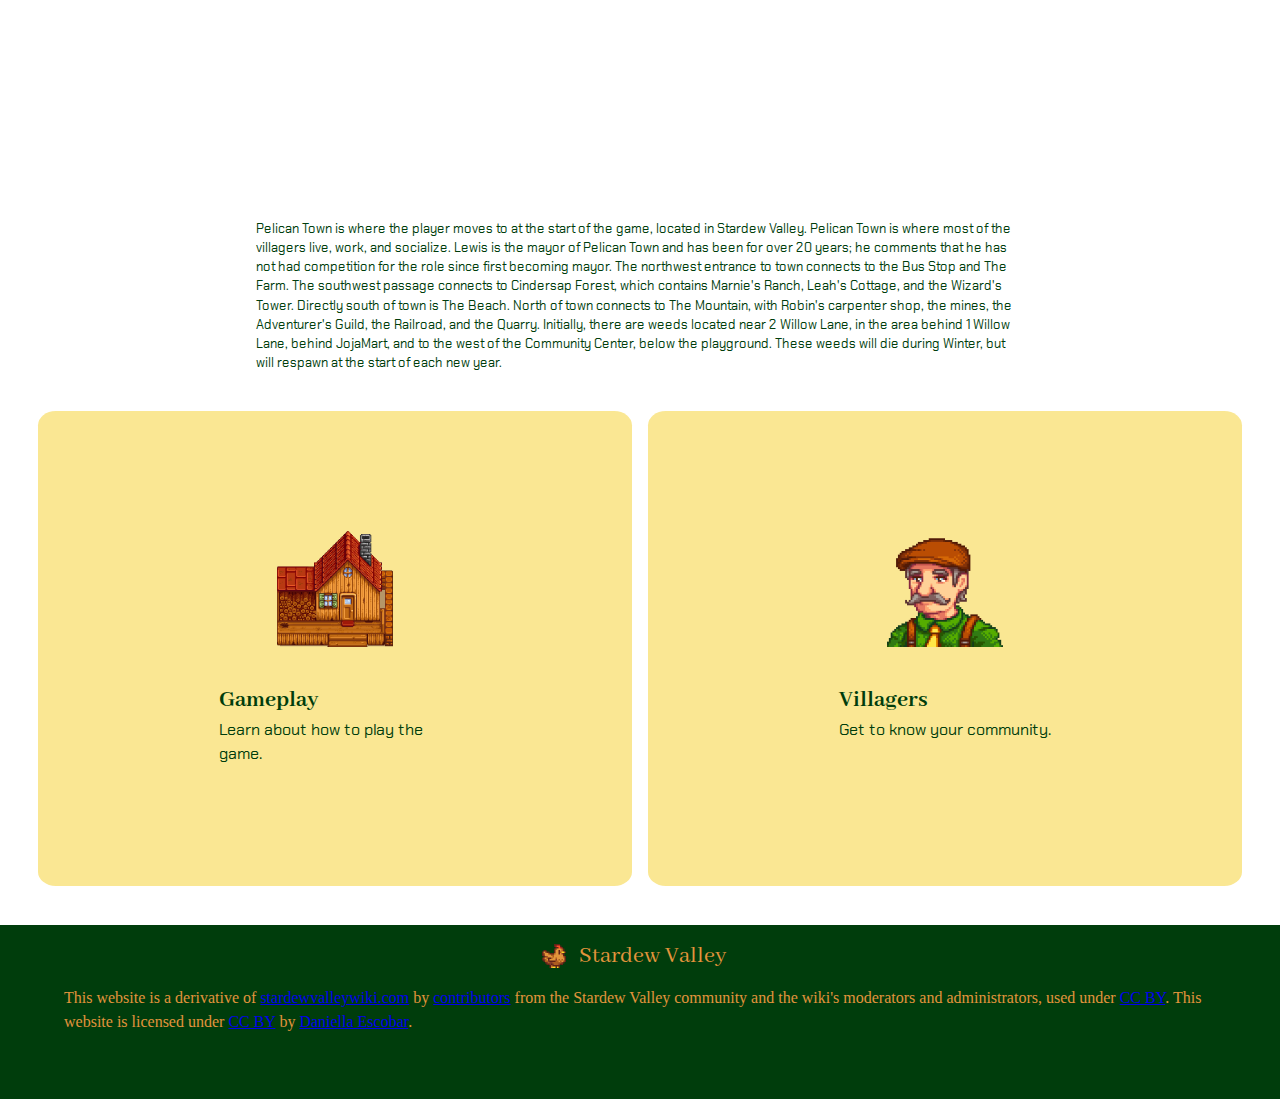
==== commit 0159d72e: "deploy: 5046dad960b495d09821d412165afaa8ca8b8d1b" ====
--- a/index.html
+++ b/index.html
@@ -117,7 +117,7 @@
         This website is a derivative of <a href="https://stardewvalleywiki.com/Stardew_Valley_Wiki">stardewvalleywiki.com</a> by <a href=https://stardewvalleywiki.com/Special:ActiveUsers>contributors</a>
         from the Stardew Valley community and the wiki's moderators and
         administrators, used under <a href="https://creativecommons.org/licenses/by/2.0/"">CC BY</a>. This website is licensed under <a href="https://creativecommons.org/licenses/by/2.0/">CC BY</a>
-        by Daniella Escobar.
+        by <a href="https://github.com/daniellaescobar">Daniella Escobar</a>.
       </p>
     </footer>
   </body>
--- a/css/main.css
+++ b/css/main.css
@@ -1,5 +1,3 @@
-font-family: "Abhaya Libre", serif;
-font-family: "Chakra Petch", sans-serif;
 /* Decent Defaults */
 
 img,
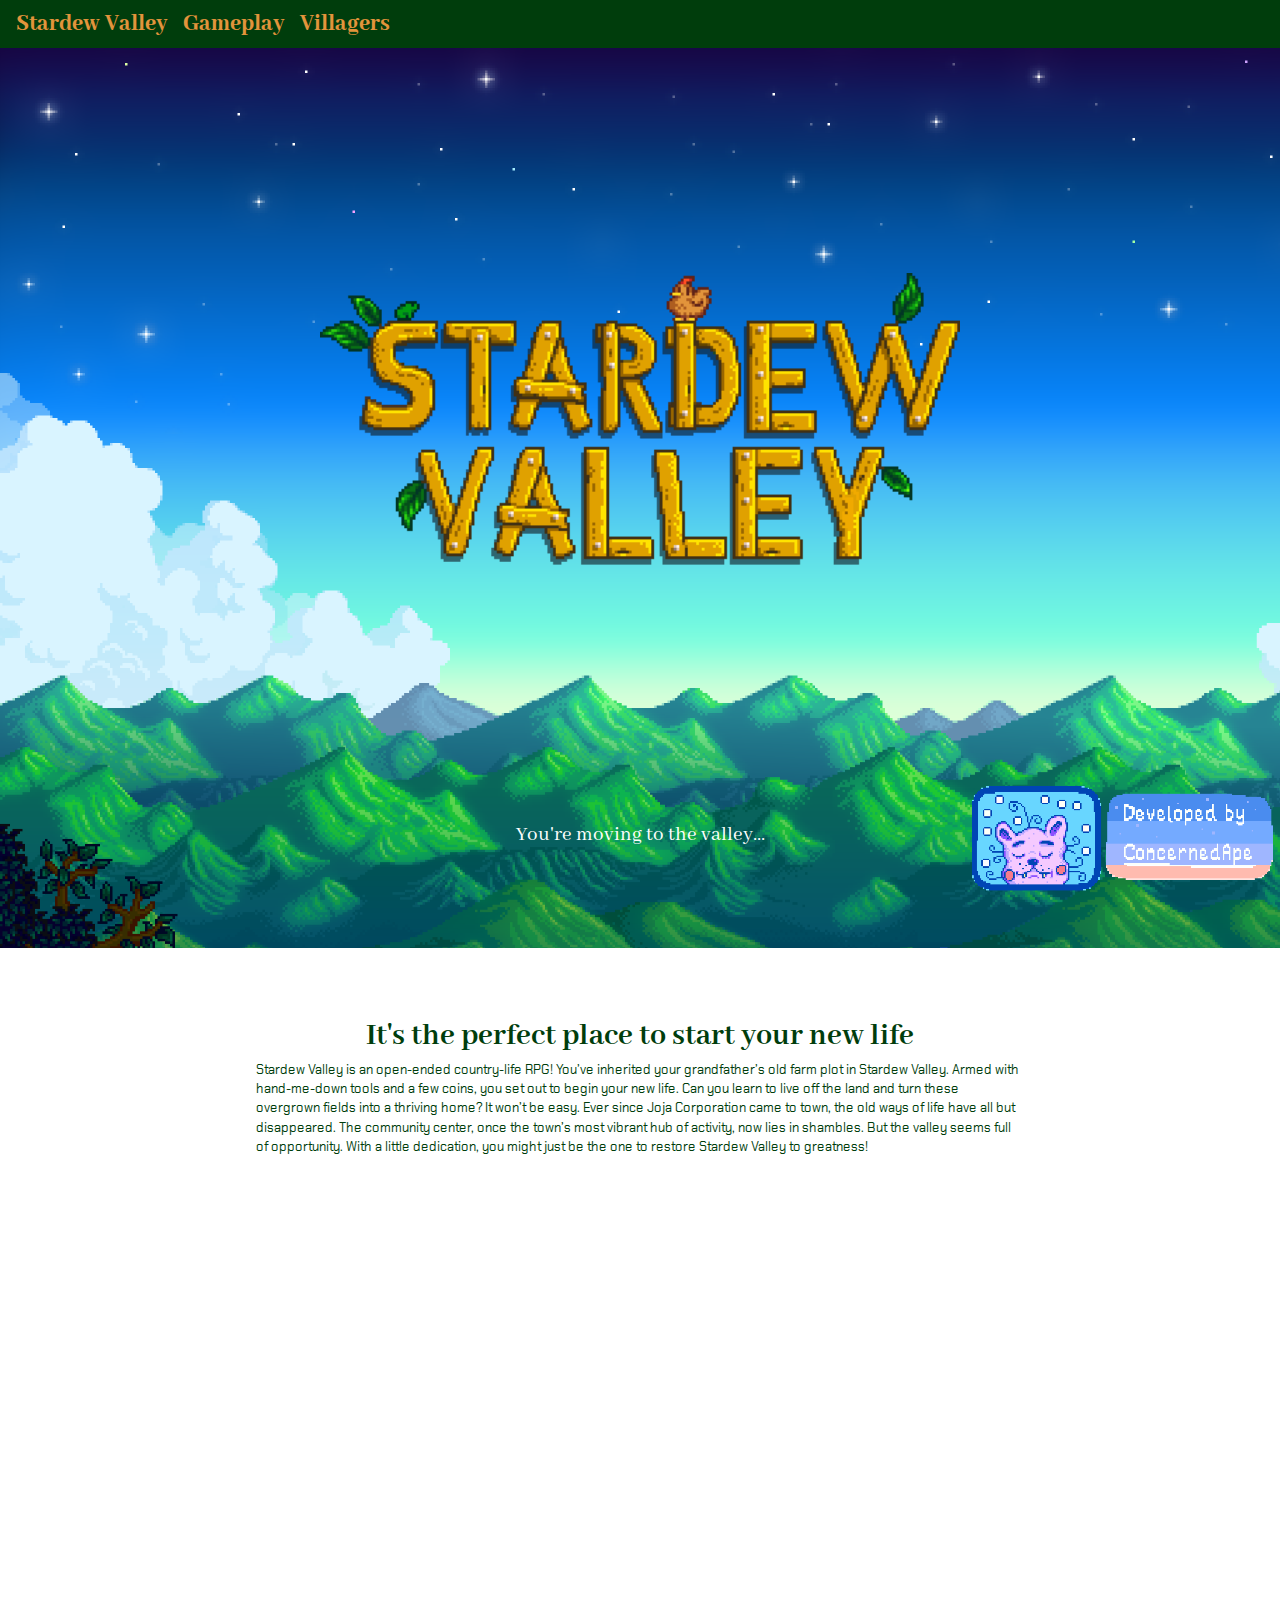
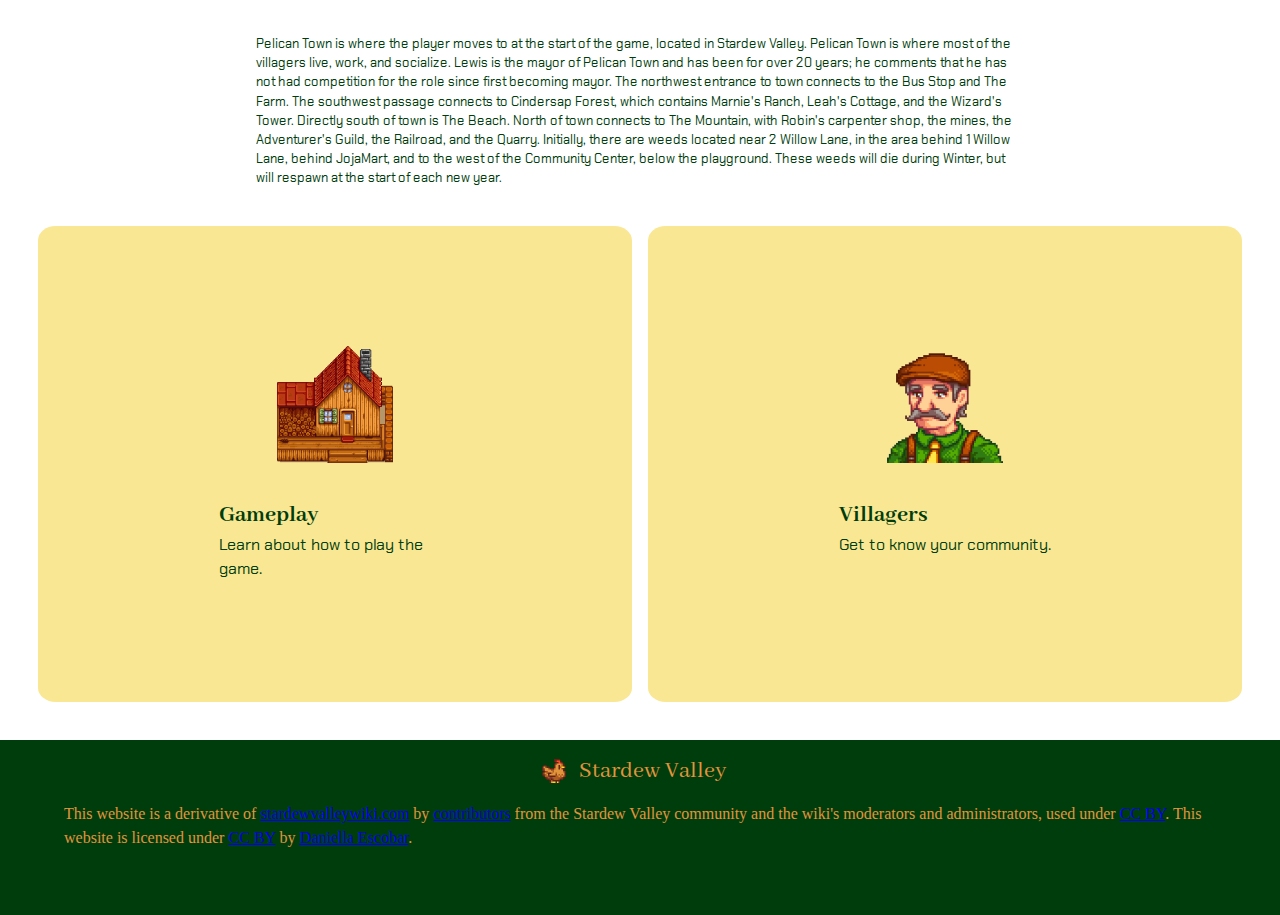
==== commit b5517a74: "deploy: 948f0568bdc0716bef91fc201c61f0ebbede4d5b" ====
--- a/index.html
+++ b/index.html
@@ -19,7 +19,6 @@
     <header>
       <nav>
           <ul class="nav">
-              <img src="./img/chicken.png">
               <li><a href="index.html" class="logo-header">Stardew Valley</a></li>
               <li><a href="gameplay.html">Gameplay</a></li>
               <li><a href="villagers.html">Villagers</a></li>
@@ -36,11 +35,7 @@
       />
       <div class="arrow-words">
         <p>You're moving to the valley...</p>
-        <img
-          class="arrows"
-          src="./img/double-arrow-down.svg"
-          alt="Down arrow"
-        />
+
       </div>
       <div class="concerned-ape">
         <img
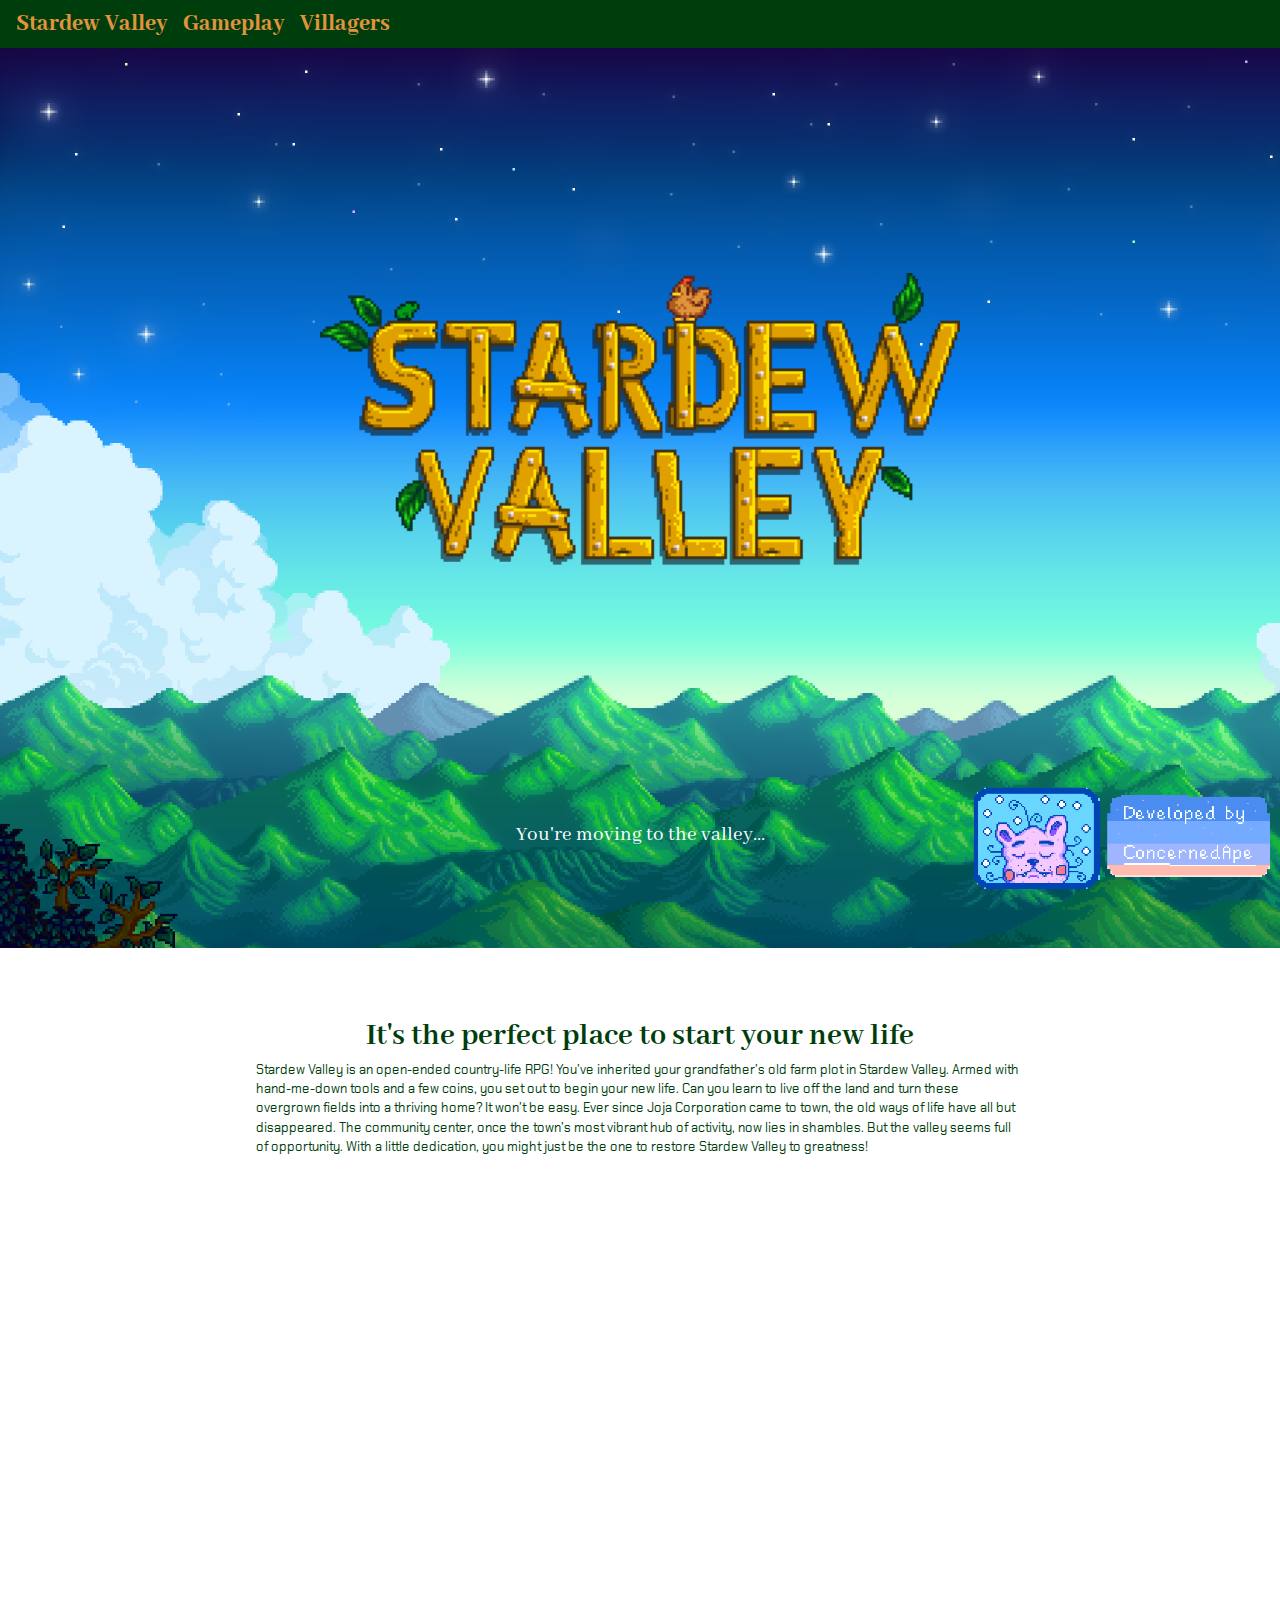
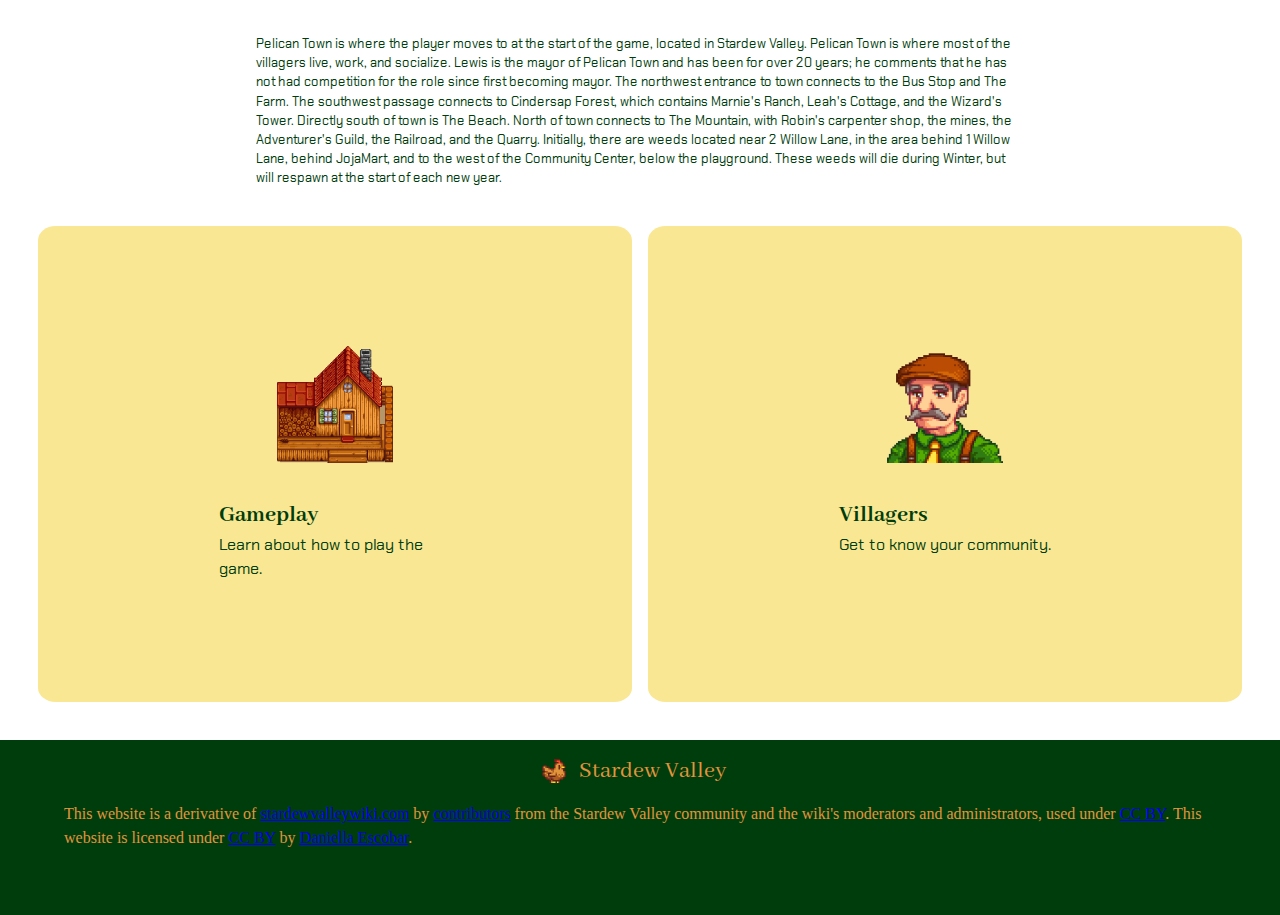
==== commit 8dfe34df: "deploy: 6460d69907568f63894a0d7a2fde011a20e46b67" ====
--- a/index.html
+++ b/index.html
@@ -35,7 +35,6 @@
       />
       <div class="arrow-words">
         <p>You're moving to the valley...</p>
-
       </div>
       <div class="concerned-ape">
         <img
--- a/css/main.css
+++ b/css/main.css
@@ -239,7 +239,7 @@
   margin: 0 5% 5% 5%;
 }
 
-footer a:hover: {
+footer a:hover {
   color: #f5ce21;
 }
 
